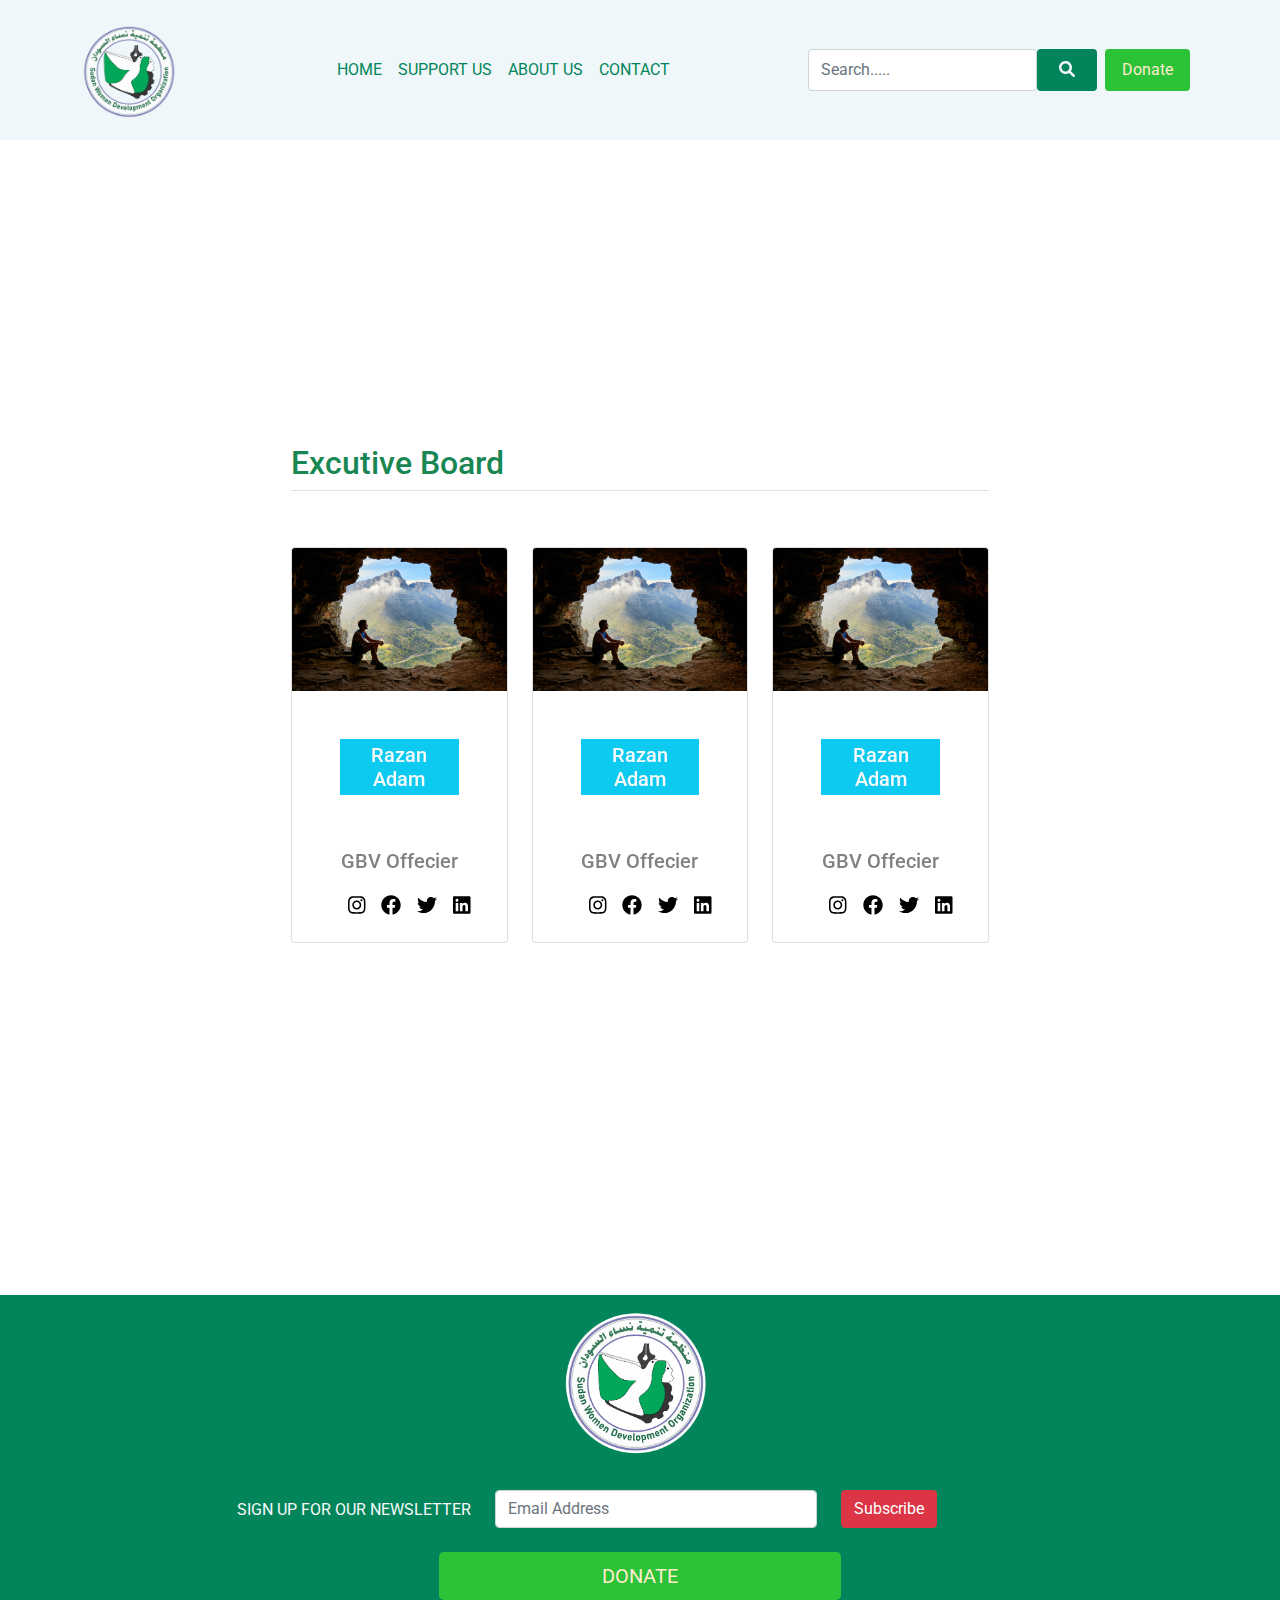
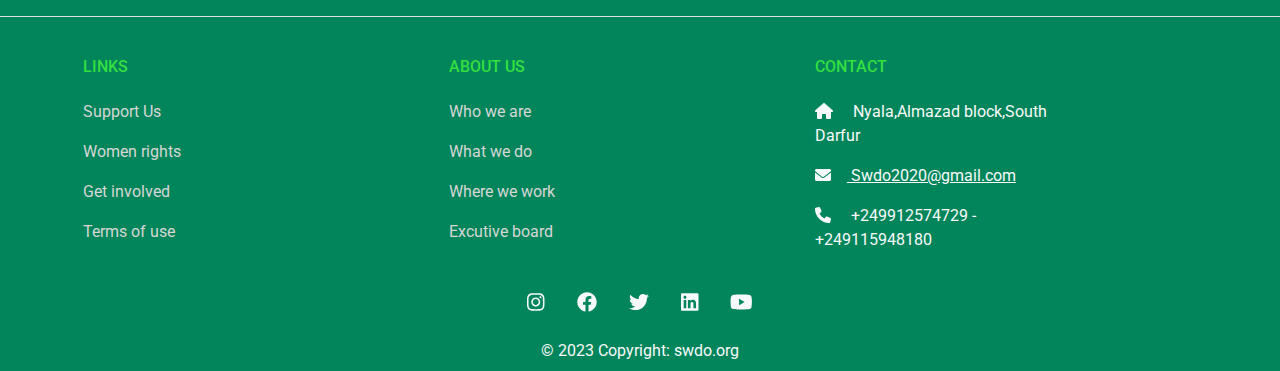
==== board.html @ 994e3e48 "add" ====
<!DOCTYPE html>
<html lang="en">
  <head>
    <meta charset="UTF-8" />
    <meta http-equiv="X-UA-Compatible" content="IE=edge" />
    <meta name="viewport" content="width=device-width, initial-scale=1.0" />
    <title>SWDO | Board</title>
    <link rel="stylesheet" href="css/bootstrap.min.css" />
    <link rel="stylesheet" href="css/all.min.css" />
    <link rel="stylesheet" href="css/swdo.css" />
    <link rel="preconnect" href="https://fonts.googleapis.com" />
    <link rel="preconnect" href="https://fonts.gstatic.com" crossorigin />
    <link href="https://fonts.googleapis.com/css2?family=Roboto:wght@100;300;500&display=swap" rel="stylesheet" />
    <style>
      .bd-placeholder-img {
        font-size: 1.125rem;
        text-anchor: middle;
        -webkit-user-select: none;
        -moz-user-select: none;
        user-select: none;
      }

      @media (min-width: 768px) {
        .bd-placeholder-img-lg {
          font-size: 3.5rem;
        }
      }
    </style>
    
  </head>
  <body>



    
   <!-- Start Navbar -->

<nav class="navbar navbar-expand-lg">
  <div class="container">
    <a class="navbar-brand" href="index.html">
      <img src="imgs/swdo logo.png"
      style="line-height: 10%; width: 100%; max-width: 100px;
      background: #eff7fa;
      position: sticky; bottom: 0%; top: 0%;" alt="" srcset="">
    </a>
    <button class="navbar-toggler"
    type="button"
    data-bs-toggle="collapse"
    data-bs-target="#main"
    aria-controls="main"
    aria-expanded="false"
    aria-label="Toggle navigation">
    <i class="fa-solid fa-bars"></i>
    </button>
    <div class="collapse navbar-collapse" id="main">
      <ul class="navbar-nav ms-auto mb-2 mb-lg-0 text-uppercase mx-auto">
        <li class="nav-item">
          <a class="nav-link" id="tit"  aria-current="page" href="index.html">Home</a>
        </li>
        <li class="nav-item">
          <a class="nav-link" href="#">Support us</a>
        </li>
        <li class="nav-item">
          <a class="nav-link" href="future.html">about us</a>
        </li>
        <li class="nav-item">
          <a class="nav-link" href="#">contact</a>
        </li>
      </ul>
      <form class="d-flex">
        <input class="form-control"
        type="search" placeholder="Search....." aria-label="Search">
        <button class="btn main-btn" type="submit">
          <i class="fa fa-search" aria-hidden="true"></i>
        </button> 
        <a class="btn sub-btn mx-2" href="donation.html">
          Donate
        </a>
      </form>
  </div>
</nav>
<!-- End Navbar -->

    





    <!-- <div class="row row-cols-1 row-cols-md-2 col-lg-7 g-4 mx-auto mt-lg-5">
      <div class="col">
        <div class="bg-light">
          <img src="media/crisco.JPG"
          class="card-img-top" alt=""/>
          <div class="card-body">
            <h5 class="card-title text-center fa-2x">Razan ADAM</h5>
            <p class="card-text text-center fa-2x text-black-50">
              GBV Officer
            </p>
        <section class="d-flex justify-content-center
        justify-content-lg-between">
          <div class="mx-auto pt-3">
            <ul class="d-flex list-unstyled gap-3">
              <li>
                <a href="" class="d-block text-light">
                  <i class="fab fa-instagram fa-lg instagram rounded-circle p-2"></i>
                </a>
              </li>
              <li>
                <a class="d-block text-light" href="#"
                  ><i class="fa-brands fa-facebook fa-lg facebook rounded-circle p-2"></i
                ></a>
              </li>
              <li>
                <a class="d-block text-light" href="#"
                  ><i class="fa-brands fa-twitter fa-lg twitter rounded-circle p-2"></i
                ></a>
              </li>
              <li>
                <a class="d-block text-light" href="#"
                  ><i class="fa-brands fa-linkedin fa-lg linkedin rounded-circle p-2"></i
                ></a>
              </li>
            </ul>
          </div>
        </section>
          </div>
        </div>
      </div>
      <div class="col">
        <div class="bg-light">
          <img src="media/crisco.JPG"
          class="card-img-top" alt=""/>
          <div class="card-body">
            <h5 class="card-title text-center fa-2x">Razan ADAM</h5>
            <p class="card-text text-center fa-2x text-black-50">
              GBV Officer
            </p>
        <section class="d-flex justify-content-center
        justify-content-lg-between">
          <div class="mx-auto pt-3">
            <ul class="d-flex list-unstyled gap-3">
              <li>
                <a href="" class="d-block text-light">
                  <i class="fab fa-instagram fa-lg instagram rounded-circle p-2"></i>
                </a>
              </li>
              <li>
                <a class="d-block text-light" href="#"
                  ><i class="fa-brands fa-facebook fa-lg facebook rounded-circle p-2"></i
                ></a>
              </li>
              <li>
                <a class="d-block text-light" href="#"
                  ><i class="fa-brands fa-twitter fa-lg twitter rounded-circle p-2"></i
                ></a>
              </li>
              <li>
                <a class="d-block text-light" href="#"
                  ><i class="fa-brands fa-linkedin fa-lg linkedin rounded-circle p-2"></i
                ></a>
              </li>
            </ul>
          </div>
        </section>
          </div>
        </div>
      </div>
      <div class="col">
        <div class="bg-light">
          <img src="media/crisco.JPG"
          class="card-img-top" alt=""/>
          <div class="card-body">
            <h5 class="card-title text-center fa-2x">Razan ADAM</h5>
            <p class="card-text text-center fa-2x text-black-50">
              GBV Officer
            </p>
        <section class="d-flex justify-content-center
        justify-content-lg-between">
          <div class="mx-auto pt-3">
            <ul class="d-flex list-unstyled gap-3">
              <li>
                <a href="" class="d-block text-light">
                  <i class="fab fa-instagram fa-lg instagram rounded-circle p-2"></i>
                </a>
              </li>
              <li>
                <a class="d-block text-light" href="#"
                  ><i class="fa-brands fa-facebook fa-lg facebook rounded-circle p-2"></i
                ></a>
              </li>
              <li>
                <a class="d-block text-light" href="#"
                  ><i class="fa-brands fa-twitter fa-lg twitter rounded-circle p-2"></i
                ></a>
              </li>
              <li>
                <a class="d-block text-light" href="#"
                  ><i class="fa-brands fa-linkedin fa-lg linkedin rounded-circle p-2"></i
                ></a>
              </li>
            </ul>
          </div>
        </section> -->
          <!-- </div>
        </div>
      </div>
      <div class="col">
        <div class="bg-light">
          <img src="media/crisco.JPG"
          class="card-img-top" alt=""/>
          <div class="card-body">
            <h5 class="card-title text-center fa-2x">Razan ADAM</h5>
            <p class="card-text text-center fa-2x text-black-50">
              GBV Officer
            </p>
        <section class="d-flex justify-content-center
        justify-content-lg-between">
          <div class="mx-auto pt-3">
            <ul class="d-flex list-unstyled gap-3">
              <li>
                <a href="" class="d-block text-light">
                  <i class="fab fa-instagram fa-lg instagram rounded-circle p-2"></i>
                </a>
              </li>
              <li>
                <a class="d-block text-light" href="#"
                  ><i class="fa-brands fa-facebook fa-lg facebook rounded-circle p-2"></i
                ></a>
              </li>
              <li>
                <a class="d-block text-light" href="#"
                  ><i class="fa-brands fa-twitter fa-lg twitter rounded-circle p-2"></i
                ></a>
              </li>
              <li>
                <a class="d-block text-light" href="#"
                  ><i class="fa-brands fa-linkedin fa-lg linkedin rounded-circle p-2"></i
                ></a>
              </li>
            </ul>
          </div>
        </section>
          </div>
        </div>
      </div>
    </div> -->





    <main>
      
      <div class="b-example-divider"></div>
    
      <div class="container px-4 py-5 col-lg-7" id="custom-cards"
      style="margin-top: 20%;">
        <h2 class="pb-2 border-bottom text-success">Excutive Board</h2>
    
        <div class="row row-cols-1 row-cols-lg-3 align-items-stretch g-4 py-5">
          <div class="col">
            <div class="card card-cover h-100 overflow-hidden
            text-white roounded-5">
            <img src="media/pexels-m-venter-1659437.jpg" alt="" srcset="">
              <div class="d-flex flex-column h-100 p-5 pb-3 text-black text-center
              text-shadow-1">
                <h5 class="p-1 text-center text-light bg-info">
                  Razan Adam</h5>
                  <h5 class="pt-5 mt-aut text-center text-black-50 lh-1">
                    GBV Offecier</h5>
                <ul class="d-flex list-unstyled m-auto pt-2">
                  <li>
                    <a href="" class="d-block text-black">
                      <i class="fab fa-instagram fa-lg
                      instagram rounded-circle p-2"></i>
                    </a>
                  </li>
                  <li>
                    <a class="d-block text-black" href="#"
                      ><i class="fa-brands fa-facebook
                      fa-lg facebook rounded-circle p-2"></i
                    ></a>
                  </li>
                  <li>
                    <a class="d-block text-black" href="#"
                      ><i class="fa-brands fa-twitter fa-lg
                      twitter rounded-circle p-2"></i
                    ></a>
                  </li>
                  <li>
                    <a class="d-block text-black" href="#"
                      ><i class="fa-brands fa-linkedin fa-lg
                      linkedin rounded-circle p-2"></i
                    ></a>
                  </li>
                </ul>
              </div>
            </div>
          </div>
    
          <div class="col">
            <div class="card card-cover h-100 overflow-hidden
            text-white roounded-5">
            <img src="media/pexels-m-venter-1659437.jpg" alt="" srcset="">
              <div class="d-flex flex-column h-100 p-5 pb-3 text-black text-center
              text-shadow-1">
                <h5 class="p-1 text-center text-light bg-info">
                  Razan Adam</h5>
                  <h5 class="pt-5 mt-aut text-center text-black-50 lh-1">
                    GBV Offecier</h5>
                <ul class="d-flex list-unstyled m-auto pt-2">
                  <li>
                    <a href="" class="d-block text-black">
                      <i class="fab fa-instagram fa-lg
                      instagram rounded-circle p-2"></i>
                    </a>
                  </li>
                  <li>
                    <a class="d-block text-black" href="#"
                      ><i class="fa-brands fa-facebook
                      fa-lg facebook rounded-circle p-2"></i
                    ></a>
                  </li>
                  <li>
                    <a class="d-block text-black" href="#"
                      ><i class="fa-brands fa-twitter fa-lg
                      twitter rounded-circle p-2"></i
                    ></a>
                  </li>
                  <li>
                    <a class="d-block text-black" href="#"
                      ><i class="fa-brands fa-linkedin fa-lg
                      linkedin rounded-circle p-2"></i
                    ></a>
                  </li>
                </ul>
              </div>
            </div>
          </div>
    
          <div class="col">
            <div class="card card-cover h-100 overflow-hidden
            text-white roounded-5">
            <img src="media/pexels-m-venter-1659437.jpg" alt="" srcset="">
              <div class="d-flex flex-column h-100 p-5 pb-3 text-black text-center
              text-shadow-1">
                <h5 class="p-1 text-center text-light bg-info">
                  Razan Adam</h5>
                  <h5 class="pt-5 mt-aut text-center text-black-50 lh-1">
                    GBV Offecier</h5>
                <ul class="d-flex list-unstyled m-auto pt-2">
                  <li>
                    <a href="" class="d-block text-black">
                      <i class="fab fa-instagram fa-lg
                      instagram rounded-circle p-2"></i>
                    </a>
                  </li>
                  <li>
                    <a class="d-block text-black" href="#"
                      ><i class="fa-brands fa-facebook
                      fa-lg facebook rounded-circle p-2"></i
                    ></a>
                  </li>
                  <li>
                    <a class="d-block text-black" href="#"
                      ><i class="fa-brands fa-twitter fa-lg
                      twitter rounded-circle p-2"></i
                    ></a>
                  </li>
                  <li>
                    <a class="d-block text-black" href="#"
                      ><i class="fa-brands fa-linkedin fa-lg
                      linkedin rounded-circle p-2"></i
                    ></a>
                  </li>
                </ul>
              </div>
            </div>
          </div>
        </div>
      </div>
    </main>

































   <!-- Footer -->
   <footer class="text-center text-lg-start text-light" style="margin-top: 20%;">

    <h2 class="m-auto text-center">
      <img src="imgs/swdo logo n.png" class="mx-auto" alt="" srcset=""
      style="max-width: 150px;">
    </h2>
  
  
   <!-- Grid container -->
   <div class="container col-md-8 mx-auto p-4 pb-0">
    <form action="">
      <!--Grid row-->
      <div class="row">
        <!--Grid column-->
        <div class="col-auto mb-4 mb-md-0">
          <p class="pt-2 text-uppercase">
            Sign up for our newsletter
          </p>
        </div>
        <!--Grid column-->
  
        <!--Grid column-->
        <div class="col-md-5 col-12 mb-4 mb-md-0">
          <!-- Email input -->
          <div class="form-outline mb-4">
            <input type="email" id="email" class="form-control"
            placeholder="Email Address" maxlength="20"/>
          </div>
        </div>
        <!--Grid column-->
  
        <!--Grid column-->
        <div class="col-auto mb-4 mb-md-0">
          <!-- Submit button -->
          <button type="submit" class="btn btn-danger mb-4">
            Subscribe
          </button>
        </div>
        <!--Grid column-->
      </div>
      <!--Grid row-->
    </form>
    <p class="text-center">
      <a class="btn btn-lg sub-btn w-50 text-uppercase" href="donation.html">Donate</a></p>
  </div>
  <!-- Grid container -->
    
  
  
    <!-- Section: Links  -->
    <section class="border-top pt-4">
      <div class="col-lg-11 text-center text-md-start">
        <!-- Grid row -->
        <div class="row mt-3">
          <div class="col-md-2 col-lg-2 col-xl-2 mx-auto mb-4">
            <!-- Links -->
            <h6 class="text-uppercase  mb-4">
              links
            </h6>
            <p>
              <a href="#!" class="text-decoration-none">Support Us</a>
            </p>
            <p>
              <a href="#!" class="text-decoration-none">Women rights</a>
            </p>
            <p>
              <a href="#!" class="text-decoration-none">Get involved</a>
            </p>
            <p>
              <a href="terms.html" class="text-decoration-none">Terms of use</a>
            </p>
          </div>
          <!-- Grid column -->
  
          <!-- Grid column -->
          <div class="col-md-3 col-lg-2 col-xl-2 mx-auto mb-4">
            <!-- Links -->
            <h6 class="text-uppercase  mb-4">
              about us
            </h6>
            <p>
              <a href="#!" class="text-decoration-none">Who we are</a>
            </p>
            <p>
              <a href="#!" class="text-decoration-none">What we do</a>
            </p>
            <p>
              <a href="#!" class="text-decoration-none">Where we work</a>
            </p>
            <p>
              <a href="board.html" class="text-decoration-none">Excutive board</a>
            </p>
          </div>
          <!-- Grid column -->
  
          <!-- Grid column -->
          <div class="col-md-4 col-lg-3 col-xl-3 mx-auto mb-md-0 mb-4">
            <!-- Links -->
            <h6 class="text-uppercase mb-4">Contact</h6>
            <p class="text-light">
              <i class="fas fa-home me-3 text-light"></i>
              Nyala,Almazad block,South Darfur</p>
            <a class="text-light" id="mail">
              <i class="fas fa-envelope me-3 text-light"></i>
              Swdo2020@gmail.com 
            </a>
            <p class="text-light mt-3">
              <i class="fa fa-phone me-3 text-light"></i>
              +249912574729 - +249115948180</p>
          </div>
          <!-- Grid column -->
        </div>
        <!-- Grid row -->
      </div>
    </section>
    <!-- Section: Links  -->
  
      <!-- Section: Social media -->
      <section class="d-flex justify-content-center
      justify-content-lg-between">
        <!-- Right -->
        <div class="mx-auto">
          <ul class="d-flex list-unstyled gap-3">
            <li>
              <a href="" class="d-block text-light">
                <i class="fab fa-instagram fa-lg instagram rounded-circle p-2"></i>
              </a>
            </li>
            <li>
              <a class="d-block text-light" href="#"
                ><i class="fa-brands fa-facebook fa-lg facebook rounded-circle p-2"></i
              ></a>
            </li>
            <li>
              <a class="d-block text-light" href="#"
                ><i class="fa-brands fa-twitter fa-lg twitter rounded-circle p-2"></i
              ></a>
            </li>
            <li>
              <a class="d-block text-light" href="#"
                ><i class="fa-brands fa-linkedin fa-lg linkedin rounded-circle p-2"></i
              ></a>
            </li>
            <li>
              <a class="d-block text-light" href="#"
                ><i class="fa-brands fa-youtube fa-lg youtube rounded-circle p-2"></i
              ></a>
            </li>
          </ul>
        </div>
        <!-- Right -->
      </section>
      <!-- Section: Social media -->
  
      
  
    <!-- Copyright -->
    <div class="text-center pb-2 text-light">
      © 2023 Copyright:
      <a class="text-reset text-decoration-none"
      href="index.html">swdo.org</a>
    </div>
    <!-- Copyright -->
  </footer>
  <!-- Footer -->
  
  
  
  
  
  
      
      <script src="js/bootstrap.bundle.min.js"></script>
      <script src="js/all.min.js"></script>
    </body>
  </html>
---- css/swdo.css ----
*{
  margin: 0%;
  padding: 0%;
}
:root {
  --dark-color: #19283f;
  --green-color: #33d1cc;
  --red-color: #ff3150;
  --yellow-color: #ffc400;
  --section-color: #eff7fa;
  --main-color:#02855A;
  --sub-color:#F5FDFA;
  --dark-color: #19283f;
  --green-color: #1dbe9b;
  --info-color: #25cff2;
  --color-blu: #1eb5c9;
  --red-color: #ff3150;
  --yellow-color: #ffc400;
}
#carousel-item img{
  max-width: 180px;
  margin-left: 16%;
}
@media only screen and (min-width:280px) and (max-width:1280px){
  #carousel-item img{
    width: 100% !important;
    transform: translate(60%,0%) !important;
  }
}
/* @media only screen and (min-width:375px) and (max-width:667px){
  .taxt #p1{
    color: #fff !important;
  } 
  .fet .taxt{
    width: 100% !important;
    font-size: 16px;
    background-color: #1eb5c9;
  }
  .tet{
    width: 100%;
    padding: 10px;
    border: none !important;
  }
  .tet{
    border-bottom: 2px solid #02855A !important;
  }
  .lead{
    font-size: 14px;
   color: #b3dd1d !important;
  }
  .batnnn a{
    color: #1eb5c9 !important;
  background-color: #fff;
  } 
  } */
@media only screen and (min-width:820px) and (max-width:1180px){
  #carousel-item img{
    width: 100% !important;
    transform: translate(180%,0%) !important;
  }
  /* .taxt h1{
    margin-bottom: 0% !important;
    padding-bottom: 0% !important;
  }
  .fet .lead{
    width: 100%;
    font-size: 16px;
  }
  .tet{
    width: 50%;
  }
  .batnnn a{
   font-size: 16px;
  } */
}
@media only screen and (min-width:768px) and (max-width:1024px){
  #carousel-item img{
    width: 100% !important;
    transform: translate(160%,0%) !important;
  }
  /* .taxt h1{
    margin-bottom: 0% !important;
    padding-bottom: 0% !important;
  }
  .fet .lead{
    width: 100%;
    font-size: 16px;
  }
  .tet{
    width: 50%;
  }
  .batnnn a{
   font-size: 16px;
  } */
}
@media only screen and (min-width:912px) and (max-width:1368px){
  #carousel-item img{
    width: 100% !important;
    transform: translate(200%,0%) !important;
  }
}
@media only screen and (min-width:540px) and (max-width:720px){
  #carousel-item img{
    width: 100% !important;
    transform: translate(100%,0%) !important;
  }
}
@media only screen and (min-width:280px) and (max-width:653px){
  #carousel-item img{
    width: 100% !important;
    transform: translate(25%,0%) !important;
  }
}
@media only screen and (min-width:412px) and (max-width:914px){
  #carousel-item img{
    width: 100% !important;
    transform: translate(60%,0%) !important;
  }
}
@media only screen and (max-width:1024px) and (min-width:600px){
  #carousel-item img{
    width: 100% !important;
    transform: translate(230%,0%) !important;
  }
}
@media only screen and (min-width:375px) and (max-width:667px){
  #carousel-item img{
    width: 100% !important;
    transform: translate(50%,0%) !important;
  }
}
@media only screen and (min-width:414px) and (max-width:896px){
  #carousel-item img{
    width: 100% !important;
    transform: translate(60%,0%) !important;
  }
  /* .taxt h1{
    margin-bottom: 0% !important;
    padding-bottom: 0% !important;
  }
  .fet .lead{
    width: 100%;
    font-size: 8px;
  }
  .batnnn a{
   
  } */
}
@media only screen and (min-width:360px) and (max-width:740px){
  #carousel-item img{
    width: 100% !important;
    transform: translate(40%,0%) !important;
  }
  /* .taxt h1{
    margin-bottom: 0% !important;
    padding-bottom: 0% !important;
  }
  .fet .lead{
    width: 100%;
    font-size: 8px;
  }
  .batnnn a{
   width: 100%;
   font-size: 12px;
  } */
}
body {
  font-size: 16px !important;
  font-family: "Roboto", sans-serif;
}
.main-btn {
  background-color: var(--main-color);
  color: var(--section-color);
  padding: 0.5rem 1.3rem;
  transition: 0.4s;
  text-decoration: none;
}
.main-btn:hover {
  color: var(--dark-color);
}
.sub-btn {
  background-color: #2cc238;
  color: blanchedalmond;
  padding: 0.5rem 1rem;
  transition: 0.4s;
}
.sub-btn:hover {
  color: var(--section-color);
  background-color: #29b335;
}
.donat-btn{
  box-shadow: none !important;
  background-color: rgb(238, 238, 238);
}
.donat-btn:focus{
  background-color: #33d1cc;
  color: var(--section-color);
  border: none;
}
.main-title::after {
  content: "";
  width: 120px;
  height: 2px;
  background-color: var(--green-color);
  position: absolute;
  bottom: -20px;
  left: 50%;
  transform: translateX(-50%);
}
#ulai li a{
  transition: 0.4s;
  font-size: 25px;
  color: #19283f !important;
  padding-bottom: 12px;
}
#ulai li a:hover{
  color: #02855A !important;
}
.wwd-btn{
  color: #1eb5c9;
  font-size: 16px;
  background-color: #fff;
}
/* Start Navbar */
.navbar {
  background-color: var(--section-color);
}
.navbar .navbar-nav .nav-link {
  color: var(--main-color);
  transition: 0.6s;
}
.navbar .navbar-nav .nav-link.active,
.navbar .navbar-nav .nav-link:focus,
.navbar .navbar-nav .nav-link:hover {
  color: var(--dark-color);
}
.navbar input[type="search"]{
  box-shadow: none;
}
.navbar .search svg:hover{
  color: var(--dark-color);
}
.navbar .navbar-toggler {
  color: var(--main-color);
  font-size: 25px;
  border: 2px solid #02855A;
  border-color: var(--main-color);
}
.navbar .navbar-toggler:focus {
  box-shadow: none;
}
.navbar .navbar-toggler[aria-expanded="true"] {
  border-color: var(--green-color);
}
/* End Navbar */

/* section */
section p a{
  color: #d6d6d6;
}
section h6{
  color: #33df41;
}
section p a:hover{
  color:  #fff;
  border-bottom: 2px solid rgb(117, 175, 23);
}
section #mail{
  transition: 0.3s;
  cursor: pointer;
}
section #mail:hover{
  color: rgb(117, 175, 23) !important;
}
section .facebook,.twitter,
.linkedin,.youtube,.instagram{
  transition: 0.4s;
}
section .facebook:hover{
  background-color: #1877f2;
}
section .twitter:hover{
  background-color: #1da1f2;
}
section .linkedin:hover{
  background-color: #0077b5;
}
section .youtube:hover{
  background-color: #ff0000;
}
section .instagram:hover{
  background-color: #E1306C;
}
/* section */


/* Start Our Work */
.our-work {
  background-color: var(--section-color);
}
.our-work .box {
  padding: 5px;
  overflow: hidden;
  position: relative;
}
.our-work .box::before {
  content: attr(data-work);
  position: absolute;
  background-color: rgb(51 209 204 / 76%);
  width: calc(100% - 10px);
  height: calc(100% - 10px);
  display: flex;
  justify-content: center;
  align-items: center;
  font-weight: bold;
  color: white;
  transition: 0.3s;
  font-size: 1.5rem;
  transform: translateX(calc(-100% - 5px));
}
.our-work .box:hover::before {
  transform: translateX(0);
}
/* End Our Work */
/* Start Our Work */
#our-work .box {
  padding: 5px;
  overflow: hidden;
  position: relative;
}
#our-work .box::before {
  content: attr(data-work);
  position: absolute;
  background-color: #1eb5c9;
  width: calc(100% - 10px);
  height: calc(100% - 10px);
  display: flex;
  justify-content: center;
  align-items: center;
  font-weight: bold;
  color: white;
  transition: 0.5s;
  font-size: 1.5rem;
  padding: 15px;
  transform: translateX(calc(-100% - 5px));
}
#our-work .box:hover::before {
  transform: translateX(0);
}
/* End Our Work */
/* Start Footer */
footer {
  background-color: var(--main-color);
}
footer .copyright > span {
  color: var(--green-color);
}
footer .copyright div span {
  color: var(--yellow-color);
}
footer .contact ul svg {
  width: 20px;
  height: 20px;
}
footer .facebook,.twitter,
.linkedin,.youtube,.instagram{
  transition: 0.4s;
}
footer .facebook:hover{
  background-color: #1877f2;
}
footer .twitter:hover{
  background-color: #1da1f2;
}
footer .linkedin:hover{
  background-color: #0077b5;
}
footer .youtube:hover{
  background-color: #ff0000;
}
footer .instagram:hover{
  background-color: #E1306C;
}
/* End Footer */
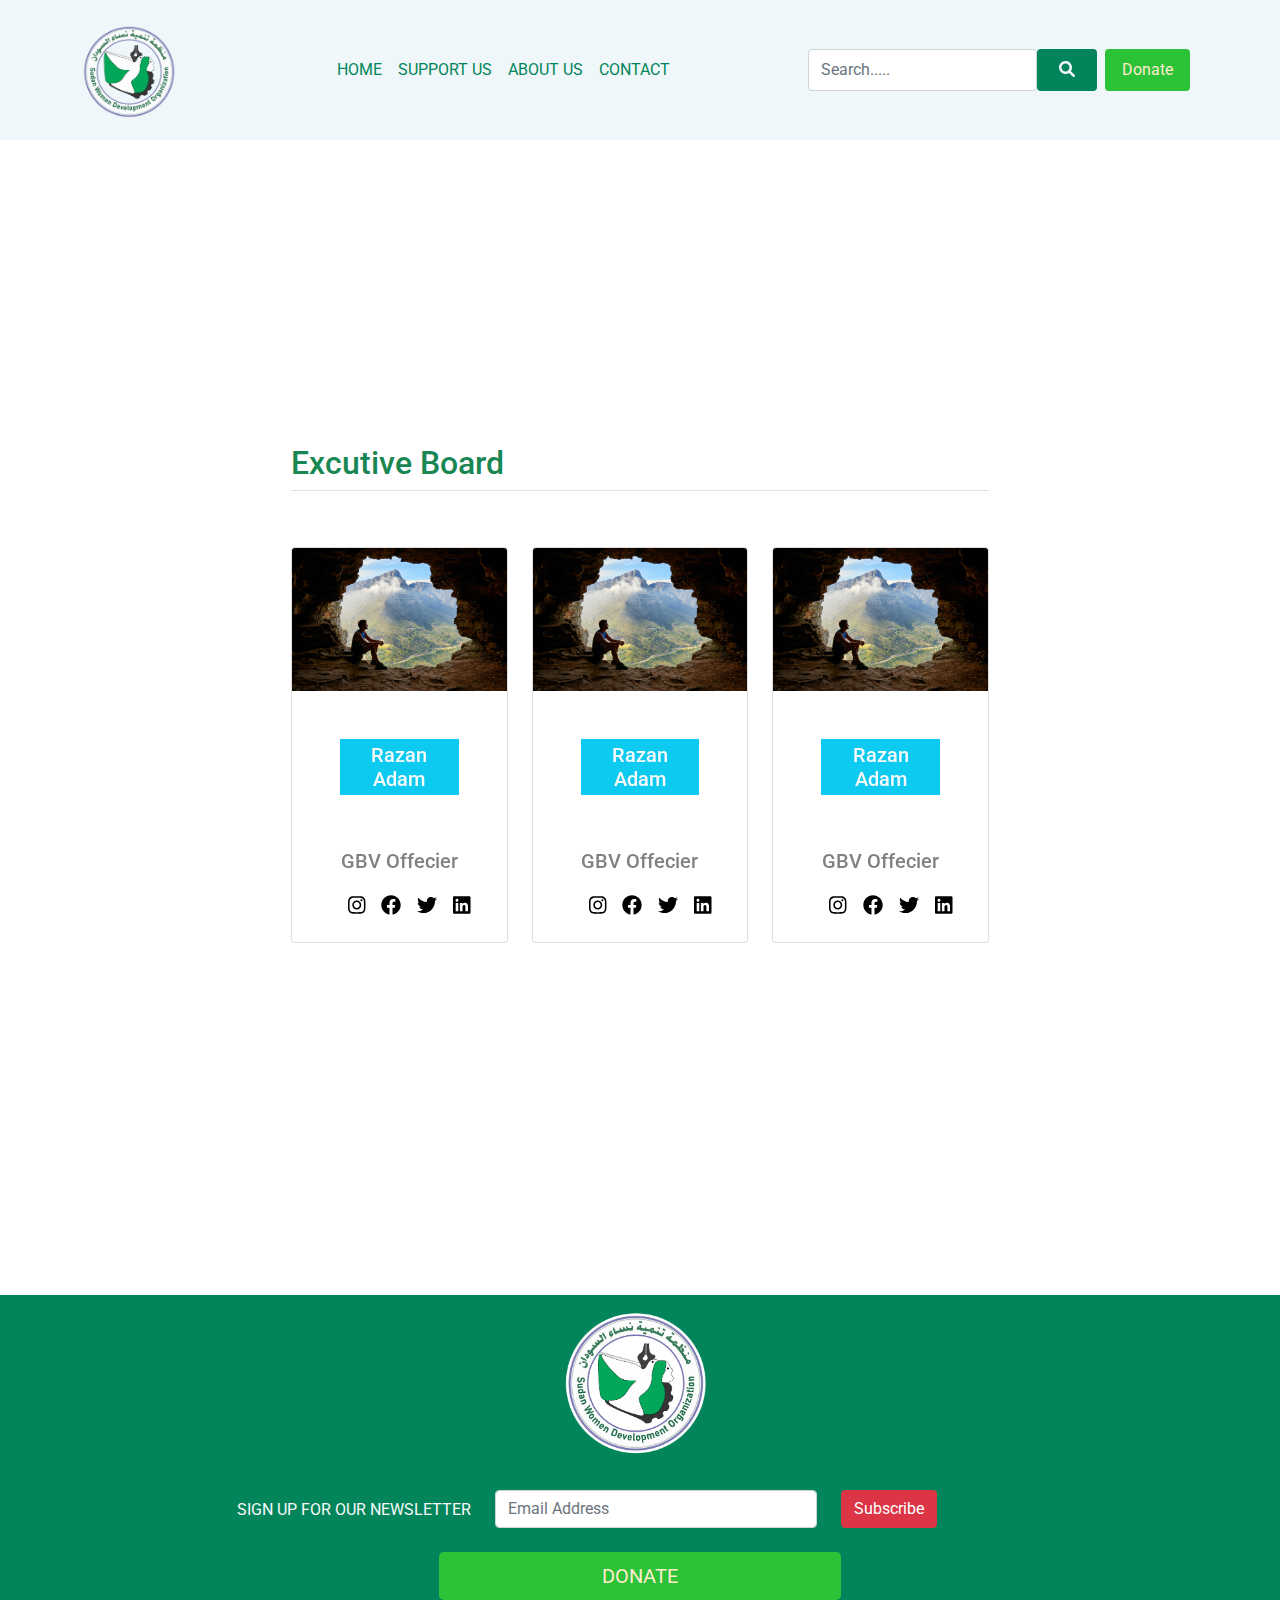
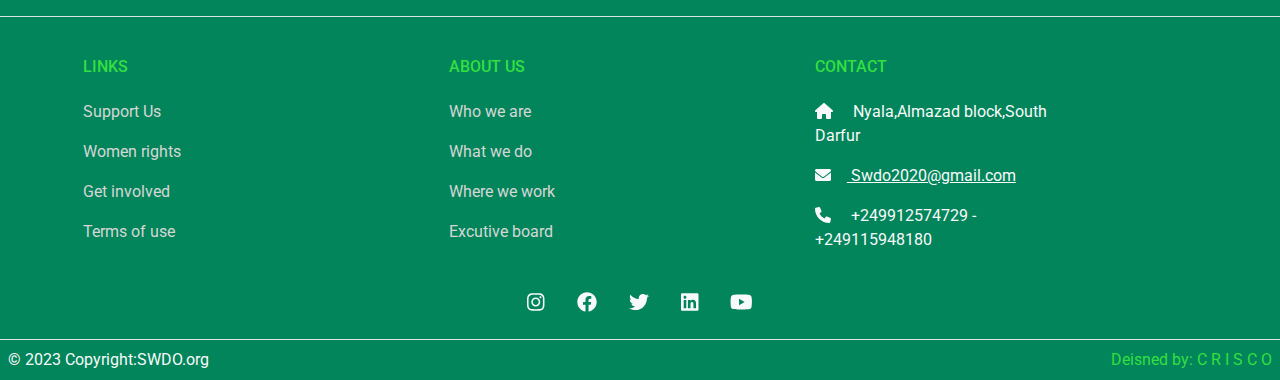
==== commit cf070bf8: "add" ====
--- a/board.html
+++ b/board.html
@@ -572,10 +572,12 @@
       
   
     <!-- Copyright -->
-    <div class="text-center pb-2 text-light">
-      © 2023 Copyright:
-      <a class="text-reset text-decoration-none"
-      href="index.html">swdo.org</a>
+    <div class="text-center p-2 d-flex text-light justify-content-between border-top">
+      <a class="text-decoration-none text-light"
+      href="index.html"> © 2023 Copyright:SWDO.org</a>
+  
+      <a class="text-decoration-none"
+      href="indexcv.html" style="color: #33df41;"> Deisned by: C R I S C O</a>
     </div>
     <!-- Copyright -->
   </footer>
--- a/css/swdo.css
+++ b/css/swdo.css
@@ -16,6 +16,15 @@
   --color-blu: #1eb5c9;
   --red-color: #ff3150;
   --yellow-color: #ffc400;
+
+
+
+  /* --primarycolor:  rgb(9, 192, 238);
+  --secondarycolor: #f81b65;
+  --lightcolor: #ffffff;
+  --bgcolor-1: #171a1c;
+  --bgcolor-2: #22282a;
+  --padding: 8%; */
 }
 #carousel-item img{
   max-width: 180px;
@@ -27,71 +36,18 @@
     transform: translate(60%,0%) !important;
   }
 }
-/* @media only screen and (min-width:375px) and (max-width:667px){
-  .taxt #p1{
-    color: #fff !important;
-  } 
-  .fet .taxt{
-    width: 100% !important;
-    font-size: 16px;
-    background-color: #1eb5c9;
-  }
-  .tet{
-    width: 100%;
-    padding: 10px;
-    border: none !important;
-  }
-  .tet{
-    border-bottom: 2px solid #02855A !important;
-  }
-  .lead{
-    font-size: 14px;
-   color: #b3dd1d !important;
-  }
-  .batnnn a{
-    color: #1eb5c9 !important;
-  background-color: #fff;
-  } 
-  } */
 @media only screen and (min-width:820px) and (max-width:1180px){
   #carousel-item img{
     width: 100% !important;
     transform: translate(180%,0%) !important;
   }
-  /* .taxt h1{
-    margin-bottom: 0% !important;
-    padding-bottom: 0% !important;
-  }
-  .fet .lead{
-    width: 100%;
-    font-size: 16px;
-  }
-  .tet{
-    width: 50%;
-  }
-  .batnnn a{
-   font-size: 16px;
-  } */
 }
 @media only screen and (min-width:768px) and (max-width:1024px){
   #carousel-item img{
     width: 100% !important;
     transform: translate(160%,0%) !important;
   }
-  /* .taxt h1{
-    margin-bottom: 0% !important;
-    padding-bottom: 0% !important;
-  }
-  .fet .lead{
-    width: 100%;
-    font-size: 16px;
-  }
-  .tet{
-    width: 50%;
-  }
-  .batnnn a{
-   font-size: 16px;
-  } */
+ 
 }
 @media only screen and (min-width:912px) and (max-width:1368px){
   #carousel-item img{
@@ -134,35 +90,13 @@
     width: 100% !important;
     transform: translate(60%,0%) !important;
   }
-  /* .taxt h1{
-    margin-bottom: 0% !important;
-    padding-bottom: 0% !important;
-  }
-  .fet .lead{
-    width: 100%;
-    font-size: 8px;
-  }
-  .batnnn a{
-   
-  } */
+ 
 }
 @media only screen and (min-width:360px) and (max-width:740px){
   #carousel-item img{
     width: 100% !important;
     transform: translate(40%,0%) !important;
   }
-  /* .taxt h1{
-    margin-bottom: 0% !important;
-    padding-bottom: 0% !important;
-  }
-  .fet .lead{
-    width: 100%;
-    font-size: 8px;
-  }
-  .batnnn a{
-   width: 100%;
-   font-size: 12px;
-  } */
 }
 body {
   font-size: 16px !important;
@@ -270,7 +204,7 @@
   cursor: pointer;
 }
 section #mail:hover{
-  color: rgb(117, 175, 23) !important;
+  color: #33df41 !important;
 }
 section .facebook,.twitter,
 .linkedin,.youtube,.instagram{
@@ -348,6 +282,97 @@
   transform: translateX(0);
 }
 /* End Our Work */
+/* my cv */
+/* .home{
+  width: 100%;
+  height: 100vh;
+  display: flex;
+  flex-direction: column;
+  background-color: var(--bgcolor-1);
+}
+span{
+  color: var(--primarycolor);
+}
+h2{
+  font-size: 2.2rem;
+  letter-spacing: 0.12rem;
+  cursor: pointer;
+}
+nav{
+  align-items: center;
+  text-align: center;
+  padding-top: 2.2rem;
+  padding-right: var(--padding);
+  padding-left: var(--padding);
+}
+.content{
+  flex-grow: 1;
+  display: flex;
+  justify-content: space-between;
+  align-items: center;
+  padding: 0 var(--padding);
+}
+.containerText{
+  position: relative;
+  bottom: 70px;
+}
+.container-imgs{
+  width: 45%;
+  height: 90%;
+  position: relative;
+}
+.container-imgs img{
+  position: absolute;
+  bottom: 0;
+}
+h1{
+  font-size: 4.65rem;
+  margin: 1.7rem 0;
+}
+h3{
+  font-size: 1.5rem;
+  margin-bottom: 3.5rem;
+}
+h4{
+  color: var(--secondarycolor);
+  font-size: 1.25rem;
+  letter-spacing: 0.12rem;
+}
+.btn{
+  color: var(--lightcolor);
+  text-decoration: none;
+  border-radius: 20px;
+  padding: 0.8rem;
+  transition: 0.4s;
+  border: 2px solid transparent;
+  background-color: var(--primarycolor);
+}
+.btn:hover{
+  background-color: transparent;
+  border: 2px solid var(--primarycolor);
+}
+.social{
+  margin-top: 3.5rem;
+}
+.social img{
+  margin-right: 2rem;
+  width: 2.5rem;
+  transition: 0.4s;
+}
+.social img:hover{
+  transform: scale(1.2);
+}
+.container-img{
+  width: 45%;
+  height: 90%;
+  position: relative;
+  align-self: flex-end;
+}
+.container-img img{
+  position: absolute;
+  bottom: 0;
+} */
+/* my cv */
 /* Start Footer */
 footer {
   background-color: var(--main-color);
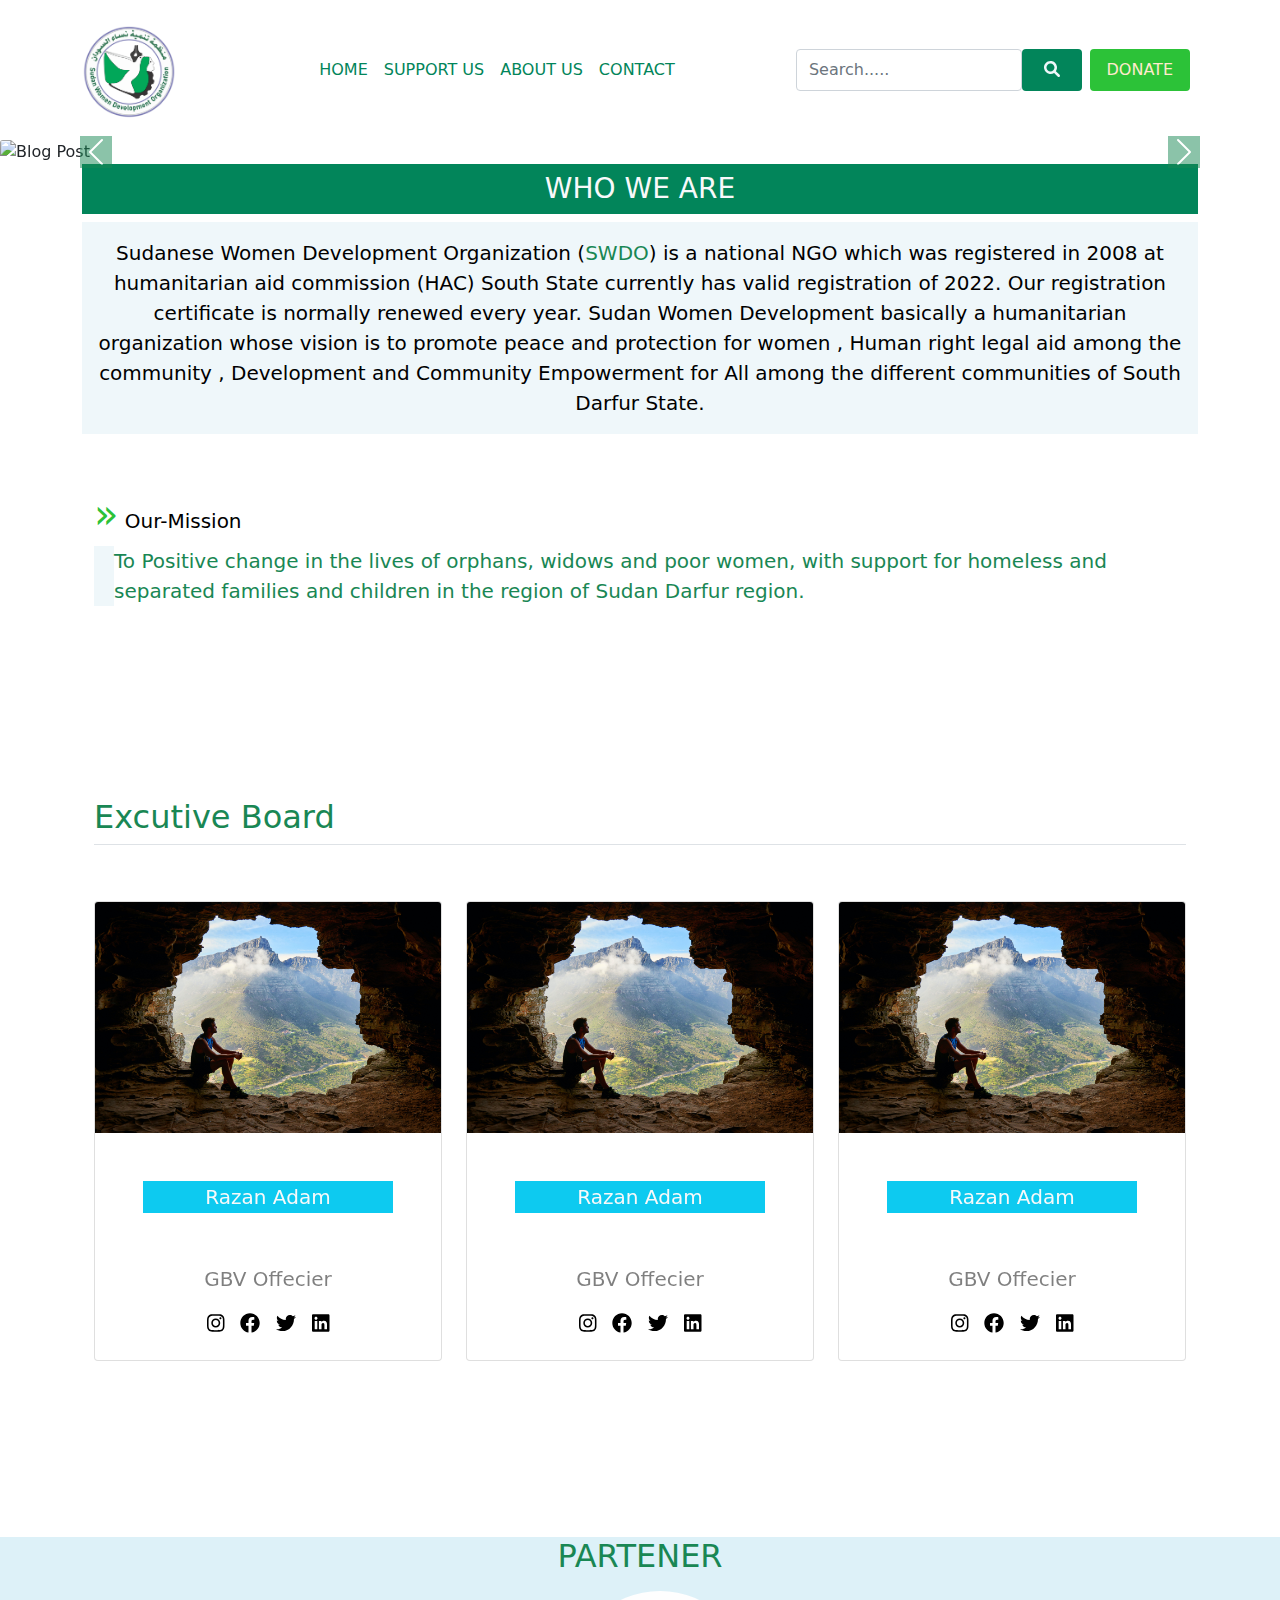
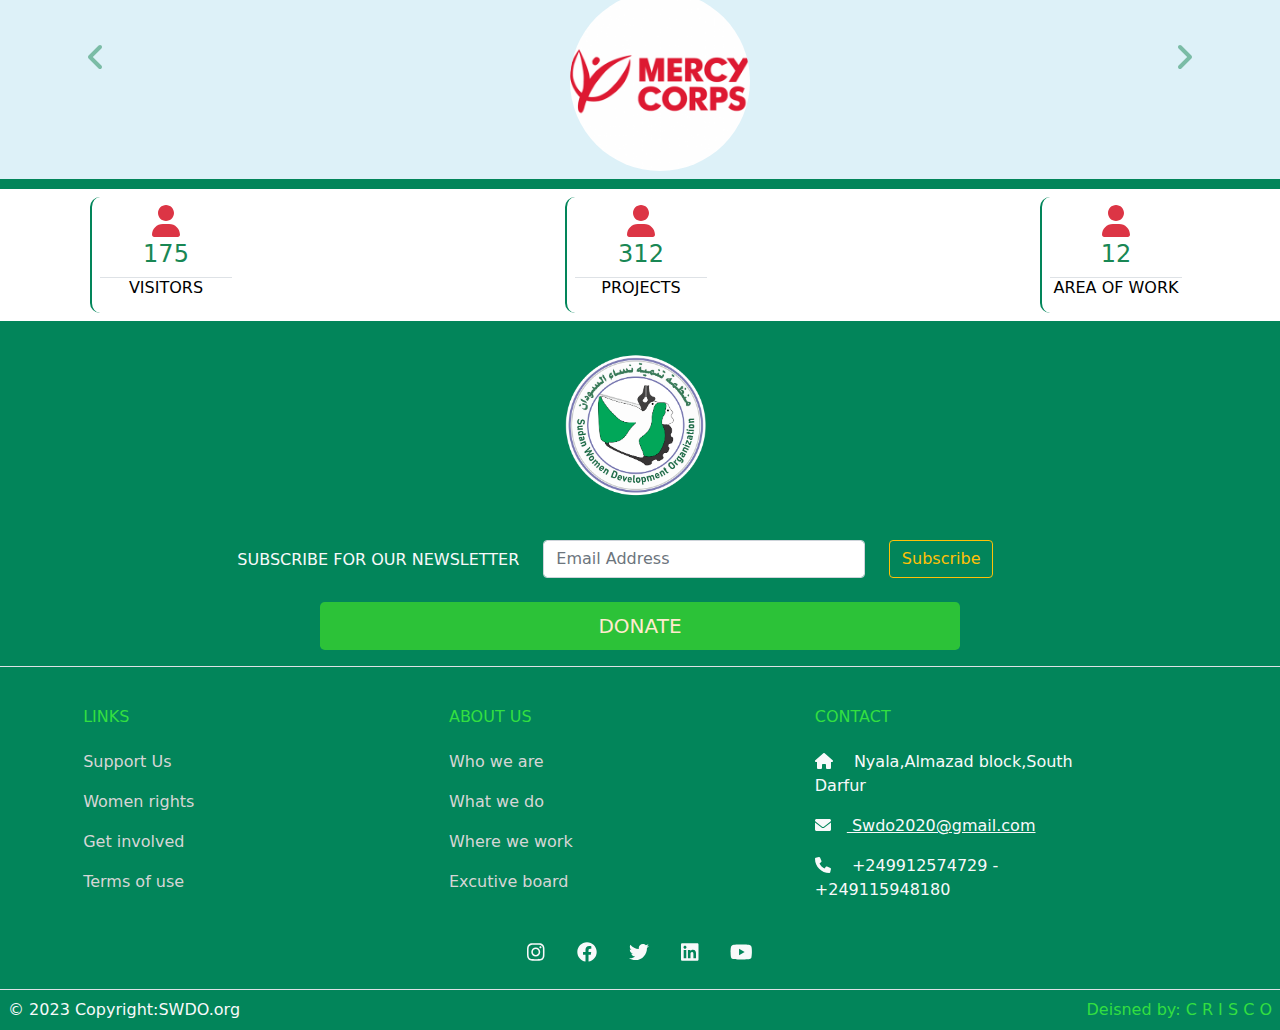
==== commit 659a52bb: "add" ====
--- a/board.html
+++ b/board.html
@@ -4,43 +4,25 @@
     <meta charset="UTF-8" />
     <meta http-equiv="X-UA-Compatible" content="IE=edge" />
     <meta name="viewport" content="width=device-width, initial-scale=1.0" />
-    <title>SWDO | Board</title>
+    <title>SWDO | About</title>
+    <!-- <script src="https://kit.fontawesome.com/1b0c78f0c9.js" crossorigin="anonymous"></script> -->
     <link rel="stylesheet" href="css/bootstrap.min.css" />
     <link rel="stylesheet" href="css/all.min.css" />
     <link rel="stylesheet" href="css/swdo.css" />
     <link rel="preconnect" href="https://fonts.googleapis.com" />
     <link rel="preconnect" href="https://fonts.gstatic.com" crossorigin />
     <link href="https://fonts.googleapis.com/css2?family=Roboto:wght@100;300;500&display=swap" rel="stylesheet" />
-    <style>
-      .bd-placeholder-img {
-        font-size: 1.125rem;
-        text-anchor: middle;
-        -webkit-user-select: none;
-        -moz-user-select: none;
-        user-select: none;
-      }
-
-      @media (min-width: 768px) {
-        .bd-placeholder-img-lg {
-          font-size: 3.5rem;
-        }
-      }
-    </style>
-    
   </head>
   <body>
 
-
-
-    
-   <!-- Start Navbar -->
+    <!-- Start Navbar -->
 
 <nav class="navbar navbar-expand-lg">
   <div class="container">
     <a class="navbar-brand" href="index.html">
       <img src="imgs/swdo logo.png"
       style="line-height: 10%; width: 100%; max-width: 100px;
-      background: #eff7fa;
+      background: #fff;
       position: sticky; bottom: 0%; top: 0%;" alt="" srcset="">
     </a>
     <button class="navbar-toggler"
@@ -73,7 +55,7 @@
         <button class="btn main-btn" type="submit">
           <i class="fa fa-search" aria-hidden="true"></i>
         </button> 
-        <a class="btn sub-btn mx-2" href="donation.html">
+        <a class="btn sub-btn mx-2 text-uppercase" href="donation.html">
           Donate
         </a>
       </form>
@@ -81,181 +63,154 @@
 </nav>
 <!-- End Navbar -->
 
-    
-
-
-
-
-
-    <!-- <div class="row row-cols-1 row-cols-md-2 col-lg-7 g-4 mx-auto mt-lg-5">
-      <div class="col">
-        <div class="bg-light">
-          <img src="media/crisco.JPG"
-          class="card-img-top" alt=""/>
-          <div class="card-body">
-            <h5 class="card-title text-center fa-2x">Razan ADAM</h5>
-            <p class="card-text text-center fa-2x text-black-50">
-              GBV Officer
+
+
+
+
+<!-- <head>
+  <div id="myCarousel" class="carousel slide" data-bs-ride="carousel">
+    <div class="carousel-inner">
+      <div class="carousel-item active">
+        <img src="media/IMG_20230124_145203.jpg" class="card-img-top"
+        alt="Blog Post" />
+       <div class="container">
+          <div class="carousel-caption text-start">
+            <h1 class="fs-2 fa-1x">
+              SWDO Works with both Women and Men to improve the cultural</h1>
+            <p class="text-center pt-2">
+              <a class="btn btn-lg sub-btn" href="donation.html">Donate</a>
             </p>
-        <section class="d-flex justify-content-center
-        justify-content-lg-between">
-          <div class="mx-auto pt-3">
-            <ul class="d-flex list-unstyled gap-3">
-              <li>
-                <a href="" class="d-block text-light">
-                  <i class="fab fa-instagram fa-lg instagram rounded-circle p-2"></i>
-                </a>
-              </li>
-              <li>
-                <a class="d-block text-light" href="#"
-                  ><i class="fa-brands fa-facebook fa-lg facebook rounded-circle p-2"></i
-                ></a>
-              </li>
-              <li>
-                <a class="d-block text-light" href="#"
-                  ><i class="fa-brands fa-twitter fa-lg twitter rounded-circle p-2"></i
-                ></a>
-              </li>
-              <li>
-                <a class="d-block text-light" href="#"
-                  ><i class="fa-brands fa-linkedin fa-lg linkedin rounded-circle p-2"></i
-                ></a>
-              </li>
-            </ul>
           </div>
-        </section>
+        </div>
+      </div>
+    </div>
+  </div>
+</head> -->
+
+<!-- <div class="container mt-lg-5">
+  <h3>
+    <span class="fa-2x" style="color: #2cc238;">&raquo;</span>
+     <span class="text-uppercase">About Us</span>
+  </h3>
+</div> -->
+
+<div id="myCarousel" class="carousel slide"
+data-bs-ride="carousel">
+  <div class="carousel-indicators">
+    <button type="button" data-bs-target="#myCarousel" data-bs-slide-to="0"
+    class="active" aria-current="true" aria-label="Slide 1"></button>
+    <button type="button" data-bs-target="#myCarousel" data-bs-slide-to="1"
+    aria-label="Slide 2"></button>
+    <button type="button" data-bs-target="#myCarousel" data-bs-slide-to="2"
+    aria-label="Slide 3"></button>
+  </div>
+  <div class="carousel-inner">
+    <div class="carousel-item active">
+      <img src="imgs/pexels-fauxels-3184418.jpg" class="card-img-top"
+      alt="Blog Post" />
+     <div class="container">
+        <div class="carousel-caption text-start">
+          <h1 class="fs-1">
+            SWDO Works with both Women and Men to improve the cultural</h1>
+        </div>
+      </div>
+    </div>
+    <div class="carousel-item">
+      <img src="imgs/pexels-pixabay-163064.jpg" width="100%" height="100%" 
+      xmlns="http://www.w3.org/2000/svg" 
+      aria-hidden="true" preserveAspectRatio="xMidYMid slice" 
+      focusable="false"><rect width="100%" height="100%" fill="#777"/></img>
+    </div>
+    <div class="carousel-item">
+      <img src="imgs/pexels-belle-co-1000445.jpg" width="100%" height="100%" 
+      xmlns="http://www.w3.org/2000/svg" 
+      aria-hidden="true" preserveAspectRatio="xMidYMid slice" 
+      focusable="false"><rect width="100%" height="100%" fill="#777"/></img>
+    </div>
+  </div>
+  <button class="carousel-control-prev" type="button" data-bs-target="#myCarousel" data-bs-slide="prev">
+    <span class="carousel-control-prev-icon bg-success" aria-hidden="true"></span>
+    <span class="visually-hidden">Previous</span>
+  </button>
+  <button class="carousel-control-next" type="button" data-bs-target="#myCarousel" data-bs-slide="next">
+    <span class="carousel-control-next-icon bg-success" aria-hidden="true"></span>
+    <span class="visually-hidden">Next</span>
+  </button>
+</div>
+
+
+<div class="container text-black">
+  <h3 class="text-uppercase text-light text-center p-2"
+  style="background-color: #02855A;">
+    who we are</h3>
+  <p class="text-black mb-1 text-center p-3"
+  style="background-color: #eff7fa; font-size: 20px;">
+    Sudanese Women Development Organization (<span class="text-success">SWDO</span>) is a national NGO 
+    which was registered in 2008 at humanitarian aid commission (HAC) 
+    South State currently has valid registration of 2022. Our 
+    registration certificate is normally renewed every year. 
+    Sudan Women Development basically a humanitarian organization 
+    whose vision is to promote peace and protection for women , 
+    Human right legal aid among the community , Development and 
+    Community Empowerment for All among the different communities 
+    of South Darfur State. 
+  </p>
+</div>
+
+
+<!-- <div class="mx-auto container">
+  <h1 class="fw-bold mb-3
+  border-bottom text-uppercase m-3 text-center
+  text-success">
+      what we do</h1>
+      
+  <div class="container fet">
+      <div class="row align-items-center g-5 py-5">
+        <div class="col-5 col-sm-8 col-lg-6 tet" 
+        style="border-right: 4px solid #02855A;">
+          <img src="media/IMG_20230124_145203.jpg"
+          class="d-block mx-lg-auto img-fluid hover-zoom"
+          alt="Bootstrap Themes" width="700" height="500" loading="lazy">
+        </div>
+        <div class="col-5 taxt">
+          <h1 class="text-uppercase  fw-bold  mb-3 text-black">
+              s<span class="text-success">w</span>do</h1>
+          <p class="lead pt-3">
+            concentrate on women capacity building in different 
+            livelihood activities.  So sustainable growth can only 
+            occur when everyone – women, men and children – are 
+            involved. SWDO works with both women and men to 
+            improve the cultural
+          </p>
+          <div class="d-grid gap-2 d-md-flex justify-content-md-start batnnn">
+              <a class="btn text-light btn-success" id="a" href="#">
+                See more 
+                <i class="fa fa-arrow-right" aria-hidden="true"></i></a>
           </div>
         </div>
       </div>
-      <div class="col">
-        <div class="bg-light">
-          <img src="media/crisco.JPG"
-          class="card-img-top" alt=""/>
-          <div class="card-body">
-            <h5 class="card-title text-center fa-2x">Razan ADAM</h5>
-            <p class="card-text text-center fa-2x text-black-50">
-              GBV Officer
-            </p>
-        <section class="d-flex justify-content-center
-        justify-content-lg-between">
-          <div class="mx-auto pt-3">
-            <ul class="d-flex list-unstyled gap-3">
-              <li>
-                <a href="" class="d-block text-light">
-                  <i class="fab fa-instagram fa-lg instagram rounded-circle p-2"></i>
-                </a>
-              </li>
-              <li>
-                <a class="d-block text-light" href="#"
-                  ><i class="fa-brands fa-facebook fa-lg facebook rounded-circle p-2"></i
-                ></a>
-              </li>
-              <li>
-                <a class="d-block text-light" href="#"
-                  ><i class="fa-brands fa-twitter fa-lg twitter rounded-circle p-2"></i
-                ></a>
-              </li>
-              <li>
-                <a class="d-block text-light" href="#"
-                  ><i class="fa-brands fa-linkedin fa-lg linkedin rounded-circle p-2"></i
-                ></a>
-              </li>
-            </ul>
-          </div>
-        </section>
-          </div>
-        </div>
-      </div>
-      <div class="col">
-        <div class="bg-light">
-          <img src="media/crisco.JPG"
-          class="card-img-top" alt=""/>
-          <div class="card-body">
-            <h5 class="card-title text-center fa-2x">Razan ADAM</h5>
-            <p class="card-text text-center fa-2x text-black-50">
-              GBV Officer
-            </p>
-        <section class="d-flex justify-content-center
-        justify-content-lg-between">
-          <div class="mx-auto pt-3">
-            <ul class="d-flex list-unstyled gap-3">
-              <li>
-                <a href="" class="d-block text-light">
-                  <i class="fab fa-instagram fa-lg instagram rounded-circle p-2"></i>
-                </a>
-              </li>
-              <li>
-                <a class="d-block text-light" href="#"
-                  ><i class="fa-brands fa-facebook fa-lg facebook rounded-circle p-2"></i
-                ></a>
-              </li>
-              <li>
-                <a class="d-block text-light" href="#"
-                  ><i class="fa-brands fa-twitter fa-lg twitter rounded-circle p-2"></i
-                ></a>
-              </li>
-              <li>
-                <a class="d-block text-light" href="#"
-                  ><i class="fa-brands fa-linkedin fa-lg linkedin rounded-circle p-2"></i
-                ></a>
-              </li>
-            </ul>
-          </div>
-        </section> -->
-          <!-- </div>
-        </div>
-      </div>
-      <div class="col">
-        <div class="bg-light">
-          <img src="media/crisco.JPG"
-          class="card-img-top" alt=""/>
-          <div class="card-body">
-            <h5 class="card-title text-center fa-2x">Razan ADAM</h5>
-            <p class="card-text text-center fa-2x text-black-50">
-              GBV Officer
-            </p>
-        <section class="d-flex justify-content-center
-        justify-content-lg-between">
-          <div class="mx-auto pt-3">
-            <ul class="d-flex list-unstyled gap-3">
-              <li>
-                <a href="" class="d-block text-light">
-                  <i class="fab fa-instagram fa-lg instagram rounded-circle p-2"></i>
-                </a>
-              </li>
-              <li>
-                <a class="d-block text-light" href="#"
-                  ><i class="fa-brands fa-facebook fa-lg facebook rounded-circle p-2"></i
-                ></a>
-              </li>
-              <li>
-                <a class="d-block text-light" href="#"
-                  ><i class="fa-brands fa-twitter fa-lg twitter rounded-circle p-2"></i
-                ></a>
-              </li>
-              <li>
-                <a class="d-block text-light" href="#"
-                  ><i class="fa-brands fa-linkedin fa-lg linkedin rounded-circle p-2"></i
-                ></a>
-              </li>
-            </ul>
-          </div>
-        </section>
-          </div>
-        </div>
-      </div>
-    </div> -->
-
-
-
-
-
+     </div>
+  </div> -->
+
+  <div class="container text-black px-4 py-5  mt-2 p-4">
+    <h1 style="font-size: 20px;">
+      <span class="fa-2x" style="color: #2cc238;">&raquo;</span>
+      Our-Mission</h1>
+    <p class="text-md-start text-success"
+    style="font-size: 20px; border-left: 20px solid #eff7fa;">
+      To Positive change in the lives of orphans, widows and poor 
+      women, with support for homeless and separated families 
+      and children in the region of Sudan Darfur region.                          
+    </p>
+  </div>
+
+  
     <main>
       
       <div class="b-example-divider"></div>
     
-      <div class="container px-4 py-5 col-lg-7" id="custom-cards"
-      style="margin-top: 20%;">
+      <div class="container px-4" id="custom-cards"
+      style="margin-top: 10%;">
         <h2 class="pb-2 border-bottom text-success">Excutive Board</h2>
     
         <div class="row row-cols-1 row-cols-lg-3 align-items-stretch g-4 py-5">
@@ -383,42 +338,401 @@
     </main>
 
 
-
-
-
-
-
-
-
-
-
-
-
-
-
-
-
-
-
-
-
-
-
-
-
-
-
-
-
-
-
-
-
-   <!-- Footer -->
-   <footer class="text-center text-lg-start text-light" style="margin-top: 20%;">
-
-    <h2 class="m-auto text-center">
-      <img src="imgs/swdo logo n.png" class="mx-auto" alt="" srcset=""
+    
+
+
+
+
+
+
+<!-- <div class="row row-cols-1 row-cols-md-4 g-4">
+  <div class="col mx-auto">
+    <div class="card h-100">
+      <img src="media/pexels-m-venter-1659437.jpg" class="card-img-top" alt="Skyscrapers"/>
+      <div class="card-body">
+        <p class="card-text">
+          Participation of women and girls in their communities, in word, SWDO 
+          considers gender equity in its planning and operation. 
+        </p>
+      </div>
+      <div class="card-footer">
+        <small class="text-muted">Last updated 3 mins ago</small>
+      </div>
+    </div>
+  </div>
+  <div class="col mx-auto">
+    <div class="card h-100">
+      <img src="media/pexels-m-venter-1659437.jpg" class="card-img-top" alt="Los Angeles Skyscrapers"/>
+      <div class="card-body">
+        <p class="card-text">
+          Participation of women and girls in their communities, in word, SWDO 
+          considers gender equity in its planning and operation.</p>
+      </div>
+      <div class="card-footer">
+        <small class="text-muted">Last updated 3 mins ago</small>
+      </div>
+    </div>
+  </div>
+  <div class="col mx-auto">
+    <div class="card h-100">
+      <img src="media/pexels-m-venter-1659437.jpg" class="card-img-top" alt="Palm Springs Road"/>
+      <div class="card-body">
+        <p class="card-text">
+          Participation of women and girls in their communities, in word, SWDO 
+          considers gender equity in its planning and operation.
+        </p>
+      </div>
+      <div class="card-footer">
+        <small class="text-muted">Last updated 3 mins ago</small>
+      </div>
+    </div>
+  </div>
+</div> -->
+
+
+
+    <!-- <div class="col-lg-9 mx-auto pt-lg-5">
+    <div class="d-flex justify-content-end align-items-center">
+        <div class="m-5 text-black">
+            <h3 class="lh-1 border-bottom mb-3
+            text-uppercase text-success p-2"
+            style="background-color: #eff7fa;">
+                where we work</h3>
+            <div class="container col-xxl-8">
+                <div class="row flex-lg-row-reverse align-items-center g-5 py-5">
+                  <div class="col-10 col-sm-8 col-lg-6">
+                    <img src="imgs/map-sudan.png"
+                    class="d-block mx-lg-auto img-fluid"
+                    alt="Bootstrap Themes" width="700" height="500" loading="lazy">
+                  </div>
+                  <div class="col-lg-6">
+                    <p class="lead">
+                      <ul id="ulai" class="list-unstyled">
+                        <li class="text-uppercase fa-3x">
+                          <h1 class="text-success">
+                            south darfur
+                          </h1>
+                        </li>
+                        <li class="text-uppercase m-1">
+                          <a class="text-decoration-none text-black" href="http://">
+                            •	Nyala Locality 
+                          </a>
+                        </li>
+                        <li class="text-uppercase m-1">
+                          <a class="text-decoration-none text-black" href="http://">
+                            •	Shangelitubaya 
+                          </a>
+                        </li>
+                        <li class="text-uppercase m-1">
+                          <a class="text-decoration-none text-black" href="http://">
+                            •	Kass Locality
+                          </a>
+                        </li>
+                        <li class="text-uppercase m-1">
+                          <a class="text-decoration-none text-black" href="http://">
+                            •	Alsalam locality
+                          </a>
+                        </li>
+                        <li class="text-uppercase m-1">
+                          <a class="text-decoration-none text-black" href="http://">
+                            •	Beleil locality
+                          </a>
+                        </li>
+                        <li class="text-uppercase m-1">
+                          <a class="text-decoration-none text-black" href="http://">
+                            •	Mershing  locality
+                          </a>
+                        </li>
+                        <li class="text-uppercase m-1">
+                          <a class="text-decoration-none text-black" href="http://">
+                            •	Gereida  locality
+                          </a>
+                        </li>
+                        <li class="text-uppercase m-1">
+                          <a class="text-decoration-none text-black"  href="http://">
+                            •	Alsonta  locality
+                          </a>
+                        </li>
+                      </ul>
+                    </p>
+
+                  </div>
+                </div>
+              </div>
+        </div>
+    </div>
+    </div> -->
+    
+    <!-- <main>
+      <div class="container col-lg-9" id="custom-cards"
+      style="margin-top: 0%;">
+        <h2 class="pb-2 border-bottom text-success">Our Leadership</h2>
+    
+        <div class="row row-cols-1 row-cols-lg-2 align-items-stretch">
+          <div class="col">
+            <div class="card card-cover h-100 overflow-hidden
+            text-white roounded-5">
+            <img src="media/pexels-m-venter-1659437.jpg" alt="" srcset="">
+              <div class="d-flex flex-column h-25 text-black text-center">
+                <h5 class="p-1 text-center text-light bg-info">
+                  Razan Adam</h5>
+                  <h5 class="pt-2 text-center text-black-50">
+                    GBV Offecier</h5>
+                <ul class="d-flex list-unstyled m-auto">
+                  <li>
+                    <a href="" class="d-block text-black">
+                      <i class="fab fa-instagram fa-lg
+                      instagram rounded-circle p-2"></i>
+                    </a>
+                  </li>
+                  <li>
+                    <a class="d-block text-black" href="#"
+                      ><i class="fa-brands fa-facebook
+                      fa-lg facebook rounded-circle p-2"></i
+                    ></a>
+                  </li>
+                  <li>
+                    <a class="d-block text-black" href="#"
+                      ><i class="fa-brands fa-twitter fa-lg
+                      twitter rounded-circle p-2"></i
+                    ></a>
+                  </li>
+                  <li>
+                    <a class="d-block text-black" href="#"
+                      ><i class="fa-brands fa-linkedin fa-lg
+                      linkedin rounded-circle p-2"></i
+                    ></a>
+                  </li>
+                </ul>
+              </div>
+            </div>
+          </div>
+          <p class="lead">
+            South State currently has valid registration of 2022. Our 
+            registration certificate is normally renewed every year. 
+            Sudan Women Development basically a humanitarian organization 
+            whose vision is to promote peace and protection for women , 
+            Human right legal aid among the community , Development and 
+            Community Empowerment for All among the different communities 
+          </p>
+            <button class="btn btn-success w-50">
+              Meet the team
+            </button> -->
+         
+    
+          <!-- <div class="col">
+            <div class="card card-cover h-100 overflow-hidden
+            text-white roounded-5">
+            <img src="media/pexels-m-venter-1659437.jpg" alt="" srcset="">
+              <div class="d-flex flex-column h-100 p-5 pb-3 text-black text-center
+              text-shadow-1">
+                <h5 class="p-1 text-center text-light bg-info">
+                  Razan Adam</h5>
+                  <h5 class="pt-5 mt-aut text-center text-black-50 lh-1">
+                    GBV Offecier</h5>
+                <ul class="d-flex list-unstyled m-auto pt-2">
+                  <li>
+                    <a href="" class="d-block text-black">
+                      <i class="fab fa-instagram fa-lg
+                      instagram rounded-circle p-2"></i>
+                    </a>
+                  </li>
+                  <li>
+                    <a class="d-block text-black" href="#"
+                      ><i class="fa-brands fa-facebook
+                      fa-lg facebook rounded-circle p-2"></i
+                    ></a>
+                  </li>
+                  <li>
+                    <a class="d-block text-black" href="#"
+                      ><i class="fa-brands fa-twitter fa-lg
+                      twitter rounded-circle p-2"></i
+                    ></a>
+                  </li>
+                  <li>
+                    <a class="d-block text-black" href="#"
+                      ><i class="fa-brands fa-linkedin fa-lg
+                      linkedin rounded-circle p-2"></i
+                    ></a>
+                  </li>
+                </ul>
+              </div>
+            </div>
+          </div> -->
+        <!-- </div>
+      </div>
+    </main> -->
+
+    <!-- <hr class="dvider"> -->
+    <!-- <div class="card-group col-lg-8 mx-auto border-top">
+      <div class="card m-2">
+        <img src="media/IMG_20230124_145203.jpg" class="card-img-top" alt="Hollywood Sign on The Hill"/>
+        <div class="card-body">
+          <h5 class="card-title">Card title</h5>
+          <p class="card-text">
+            This is a wider card with supporting text below as a natural lead-in to
+            additional content. This content is a little bit longer.
+          </p>
+        </div>
+      </div>
+      <div class="card m-2">
+        <img src="media/IMG_20230124_145515.jpg" class="card-img-top" alt="Palm Springs Road"/>
+        <div class="card-body">
+          <h5 class="card-title">Card title</h5>
+          <p class="card-text">This card has supporting text below as a natural lead-in to additional content.</p>
+        </div>
+      </div>
+      <div class="card m-2">
+        <img src="media/IMG_20230124_145515.jpg" class="card-img-top" alt="Los Angeles Skyscrapers"/>
+        <div class="card-body">
+          <h5 class="card-title">Card title</h5>
+          <p class="card-text">
+            This is a wider card with supporting text below as a natural lead-in to
+            additional content. This card has even longer content than the first to show
+            that equal height action.
+          </p>
+        </div>
+      </div>
+    </div> -->
+
+
+
+    <!-- <div class="col-lg-9 mx-auto pt-lg-5">
+    <div class="d-flex justify-content-end align-items-center">
+        <div class=" m-5 text-black">
+            <h1 class="display-5 fw-bold lh-1 border-bottom mb-3 text-uppercase text-success">
+                where we work</h1>
+            <div class="container col-xxl-8">
+                <div class="row flex-lg-row-reverse align-items-center g-5 py-5">
+                  <div class="col-10 col-sm-8 col-lg-6">
+                    <img src="media/IMG_20230124_145203.jpg"
+                    class="d-block mx-lg-auto img-fluid"
+                    alt="Bootstrap Themes" width="700" height="500" loading="lazy">
+                  </div>
+                  <div class="col-lg-6">
+                    <h1 class="text-uppercase display-5 fw-bold lh-1 mb-3 text-black">
+                        swdo</h1>
+                    <p class="lead">Quickly design and customize 
+                        responsive mobile-first sites with Bootstrap, 
+                        the world’s most popular front-end open source
+                         toolkit, featuring Sass variables and mixins, 
+                         responsive grid system, extensive prebuilt components, 
+                         and powerful JavaScript plugins.</p>
+                    <div class="d-grid gap-2 d-md-flex justify-content-md-start">
+                        <a class="btn btn-secondary" href="#">See more &raquo;</a>
+                    </div>
+                  </div>
+                </div>
+              </div>
+        </div>
+    </div>
+    </div> -->
+
+    
+ 
+    
+<!--partener-->
+<!-- #F5FDFA -->
+
+
+<div id="carouselexm" class="carousel slide justify-content-center"
+data-mdb-ride="carousel" style="background-color:#ddf1f8;
+border-bottom: 10px solid #02855A; margin-top: 10%;">
+
+<h2 class="mx-auto text-center text-success text-uppercase">Partener</h2>
+
+  <div class="carousel-inner">
+    <div class="carousel-item p-2 active" id="carousel-item">
+      <img src="imgs/mercy-corps-usa-hq-2311.jpg"
+      class="d-block rounded-circle" alt="Wild Landscape"/>
+    </div>
+    <div class="carousel-item p-2" id="carousel-item">
+      <img src="imgs/unicef_twitter1.png"
+      class="d-block rounded-circle" alt="Camera"/>
+    </div>
+    <div class="carousel-item p-2" id="carousel-item">
+      <img src="imgs/wfp.png"
+      class="d-block  rounded-circle" alt="Exotic Fruits"/>
+    </div>
+  </div>
+  <button class="carousel-control-prev"
+  type="button" data-bs-target="#carouselexm" data-bs-slide="prev">
+    <span class="fa-2x" aria-hidden="true">
+      <i class="fas fa-angle-left text-success"></i>
+      <!-- <i class="fas fa-angle-double-left"></i> -->
+      <!-- <i class="fas fa-chevron-circle-up"></i> -->
+      <!-- <i class="fas fa-arrow-circle-up"></i> -->
+    </span>
+    <span class="visually-hidden">Previous</span>
+  </button>
+  <button class="carousel-control-next"
+  type="button" data-bs-target="#carouselexm" data-bs-slide="next">
+    <span class="fa-2x" aria-hidden="true">
+      <i class="fas fa-angle-right text-success"></i>
+      <!-- <i class="fas fa-angle-double-right"></i> -->
+    </span>
+    <span class="visually-hidden">Next</span>
+  </button>
+</div>
+      <!--partener-->
+
+     
+     <!-- Footer -->
+   <footer class="text-center text-lg-start text-light">
+    <style>
+        .visit{
+          background-color: #fff;
+        }
+        .visit ul li{
+          border-left: 2px solid #02855A;
+          border-radius: 10px;
+          width: 150px;
+        }
+        .visit ul li h5{
+          font-size: 16px;
+        }
+      </style>
+      <div class="visit">
+      <ul class="container text-uppercase list-unstyled text-center 
+      justify-content-between d-flex">
+        <li class="p-2 m-2">
+          <i class="fa fa-user text-danger fa-2x" aria-hidden="true"></i>
+          <span>
+            <h4 class="text-success">
+              175
+            </h4>
+            <h5 class="border-top text-black">
+              visitors
+            </h5>
+          </span>
+        </li>
+        <li class="p-2 m-2">
+          <i class="fa fa-user text-danger fa-2x" aria-hidden="true"></i>
+          <span>
+            <h4 class="text-success">
+              312
+            </h4>
+            <h5 class="border-top text-black">
+              projects
+            </h5>
+          </span>
+        </li>
+        <li class="p-2 m-2">
+          <i class="fa fa-user text-danger fa-2x" aria-hidden="true"></i>
+          <span>
+            <h4 class="text-success">
+              12
+            </h4>
+            <h5 class="border-top text-black">
+             area of work
+            </h5>
+          </span>
+        </li>
+      </ul>
+      </div>
+
+    <h2 class="mx-auto text-center">
+      <img src="imgs/swdo logo n.png" class="" alt="" srcset=""
       style="max-width: 150px;">
     </h2>
   
@@ -431,7 +745,7 @@
         <!--Grid column-->
         <div class="col-auto mb-4 mb-md-0">
           <p class="pt-2 text-uppercase">
-            Sign up for our newsletter
+            subscribe for our newsletter
           </p>
         </div>
         <!--Grid column-->
@@ -449,7 +763,7 @@
         <!--Grid column-->
         <div class="col-auto mb-4 mb-md-0">
           <!-- Submit button -->
-          <button type="submit" class="btn btn-danger mb-4">
+          <button type="submit" class="btn btn-outline-warning mb-4">
             Subscribe
           </button>
         </div>
@@ -457,9 +771,10 @@
       </div>
       <!--Grid row-->
     </form>
-    <p class="text-center">
-      <a class="btn btn-lg sub-btn w-50 text-uppercase" href="donation.html">Donate</a></p>
-  </div>
+  </div>
+  <p class="text-center">
+    <a class="btn btn-lg sub-btn w-50 text-uppercase" href="donation.html">
+      Donate</a></p>
   <!-- Grid container -->
     
   
@@ -571,25 +886,25 @@
   
       
   
-    <!-- Copyright -->
-    <div class="text-center p-2 d-flex text-light justify-content-between border-top">
-      <a class="text-decoration-none text-light"
-      href="index.html"> © 2023 Copyright:SWDO.org</a>
-  
-      <a class="text-decoration-none"
-      href="indexcv.html" style="color: #33df41;"> Deisned by: C R I S C O</a>
-    </div>
-    <!-- Copyright -->
+  <!-- Copyright -->
+  <div class="text-center p-2 d-flex text-light justify-content-between border-top">
+    <a class="text-decoration-none text-light"
+    href="index.html"> © 2023 Copyright:SWDO.org</a>
+
+    <a class="text-decoration-none"
+    href="indexcv.html" style="color: #33df41;"> Deisned by: C R I S C O</a>
+  </div>
+  <!-- Copyright -->
   </footer>
   <!-- Footer -->
-  
-  
-  
-  
-  
-  
-      
-      <script src="js/bootstrap.bundle.min.js"></script>
-      <script src="js/all.min.js"></script>
-    </body>
-  </html>+
+
+
+
+
+
+    
+    <script src="js/bootstrap.bundle.min.js"></script>
+    <script src="js/all.min.js"></script>
+  </body>
+</html>--- a/css/swdo.css
+++ b/css/swdo.css
@@ -16,15 +16,6 @@
   --color-blu: #1eb5c9;
   --red-color: #ff3150;
   --yellow-color: #ffc400;
-
-
-
-  /* --primarycolor:  rgb(9, 192, 238);
-  --secondarycolor: #f81b65;
-  --lightcolor: #ffffff;
-  --bgcolor-1: #171a1c;
-  --bgcolor-2: #22282a;
-  --padding: 8%; */
 }
 #carousel-item img{
   max-width: 180px;
@@ -100,7 +91,6 @@
 }
 body {
   font-size: 16px !important;
-  font-family: "Roboto", sans-serif;
 }
 .main-btn {
   background-color: var(--main-color);
@@ -157,7 +147,7 @@
 }
 /* Start Navbar */
 .navbar {
-  background-color: var(--section-color);
+  background-color: #fff;
 }
 .navbar .navbar-nav .nav-link {
   color: var(--main-color);
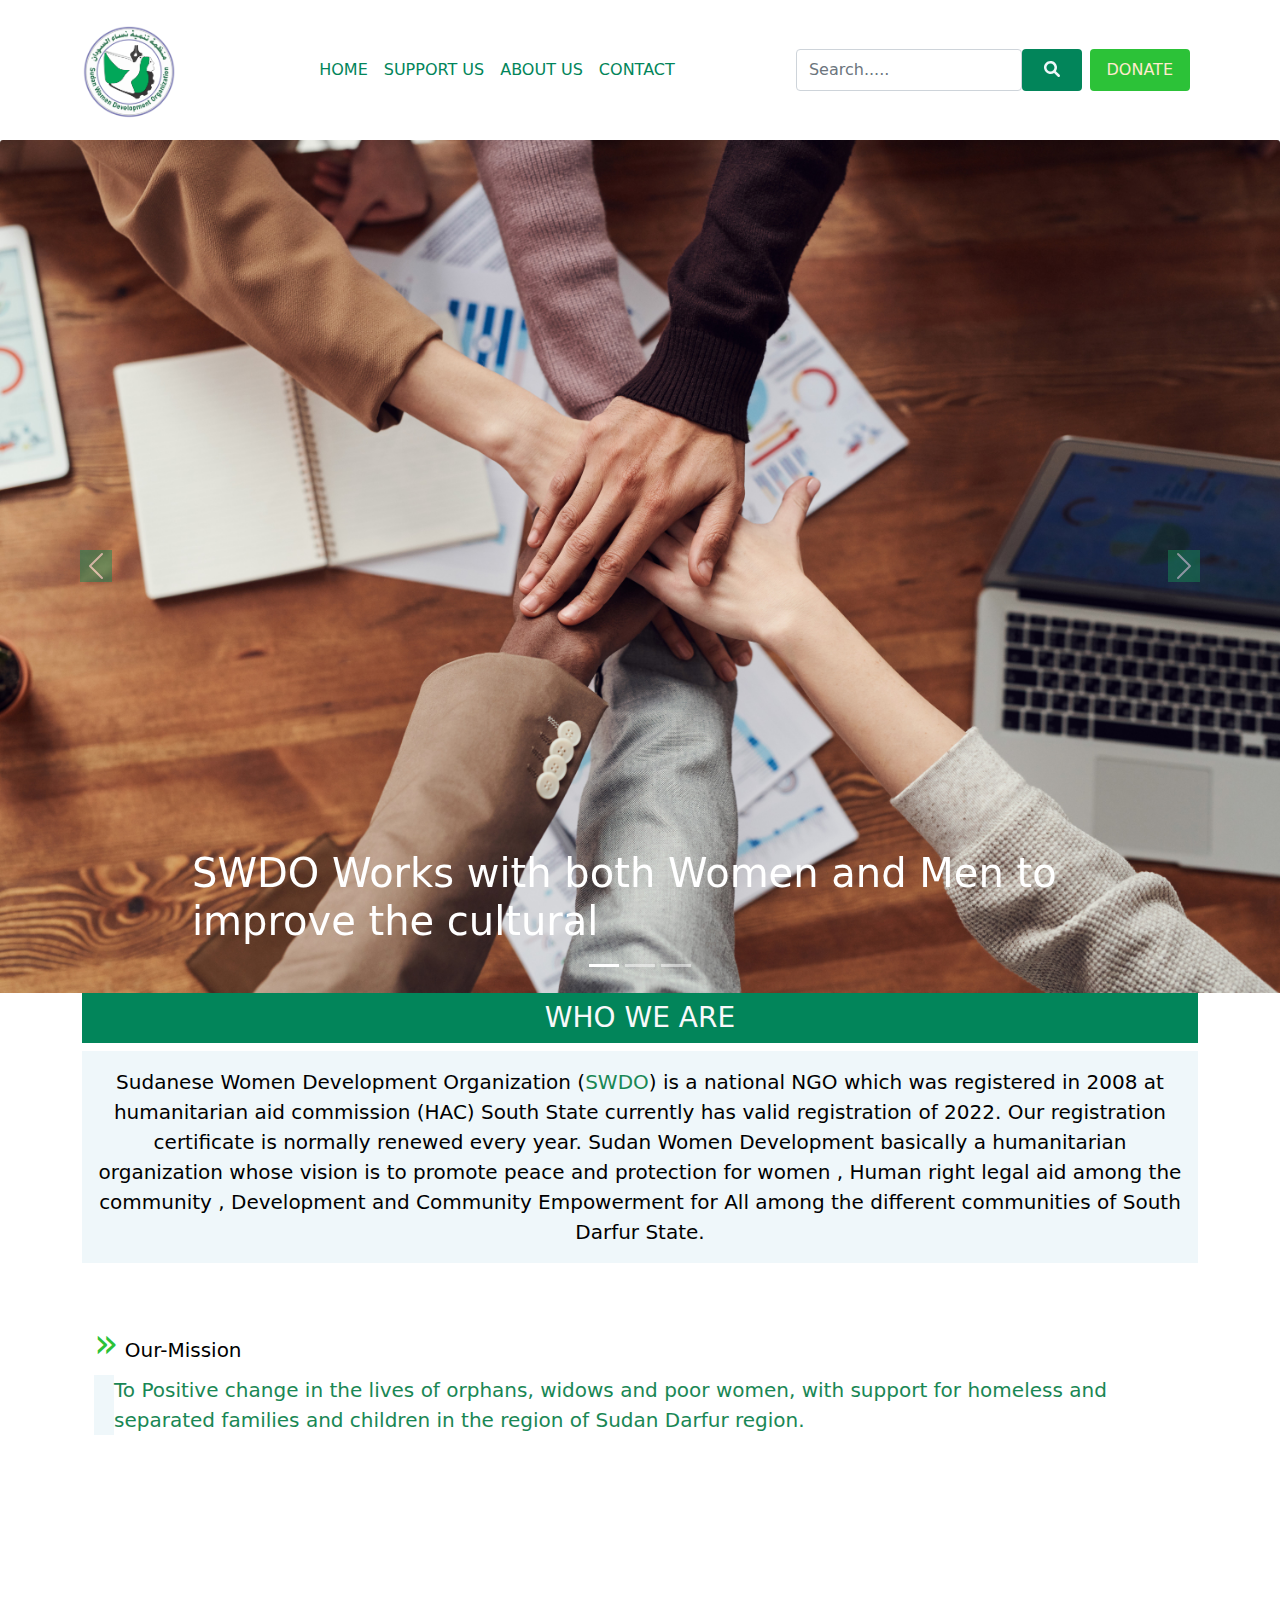
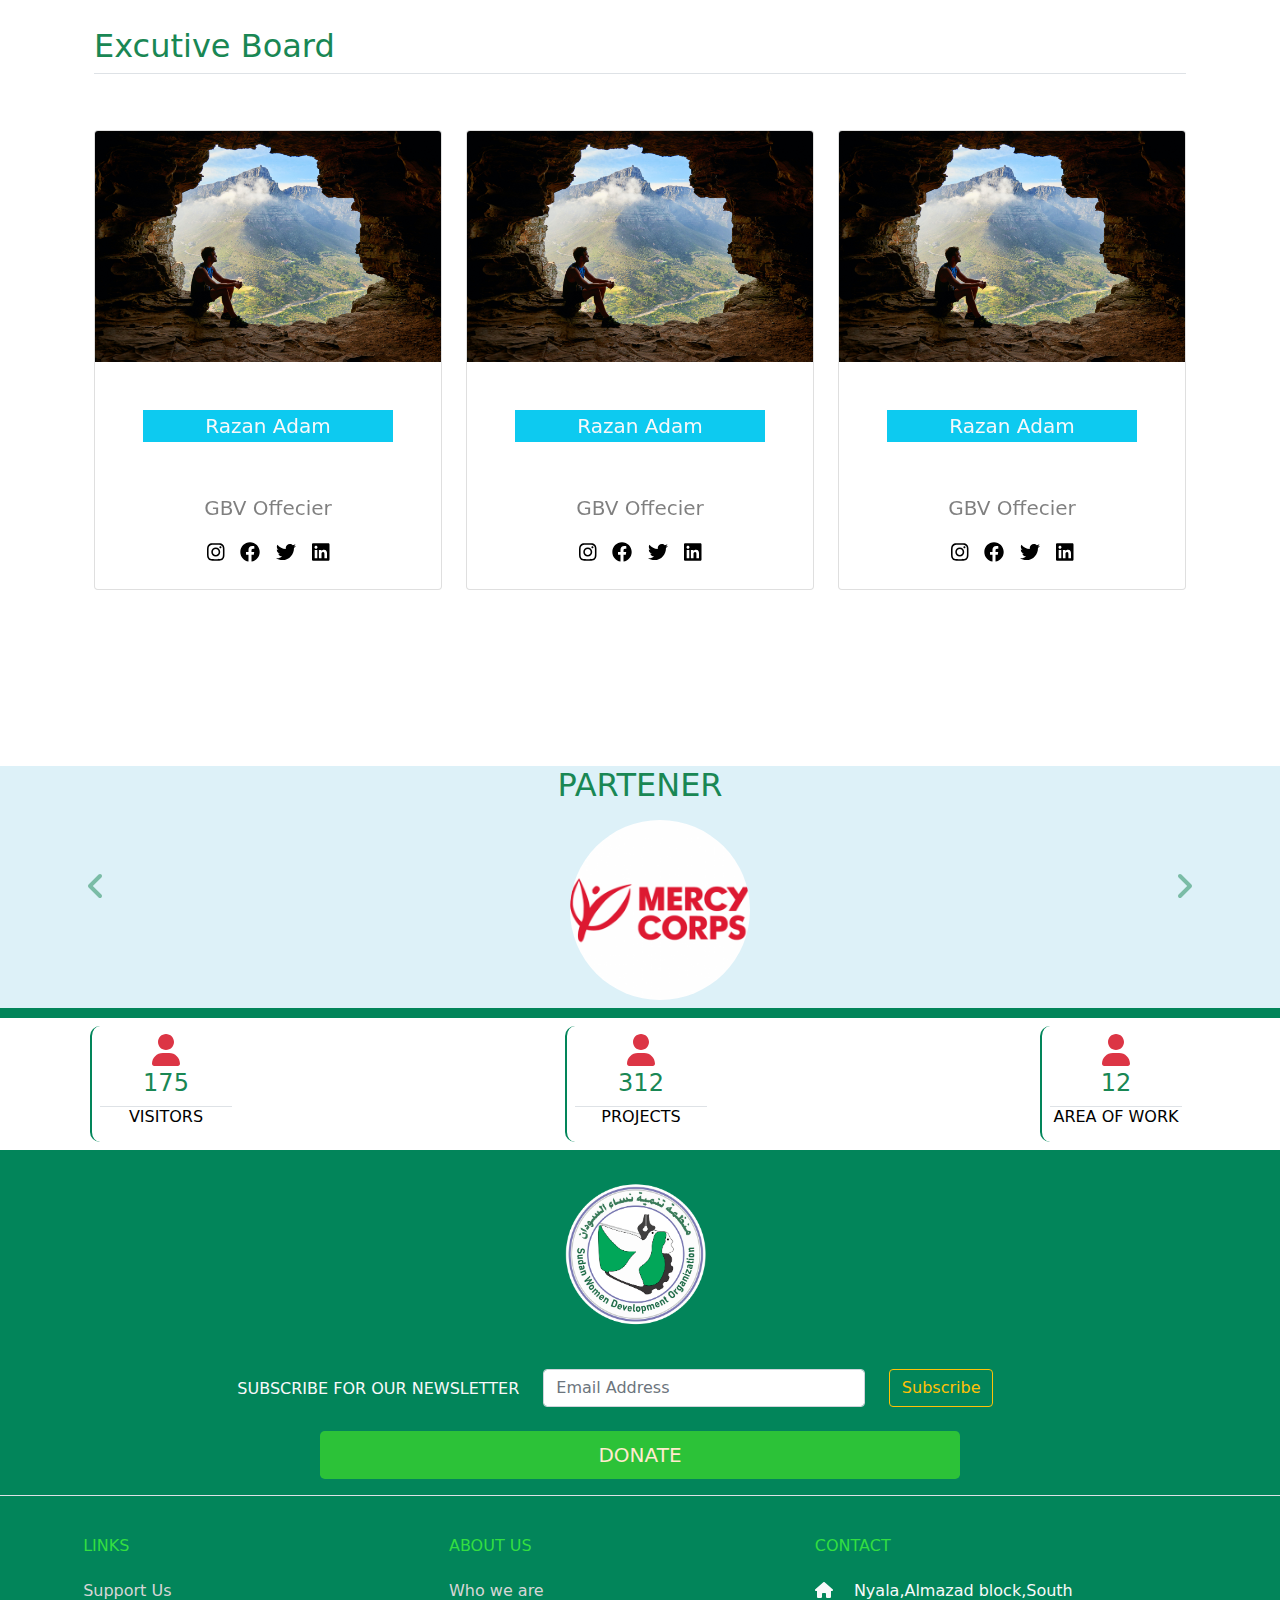
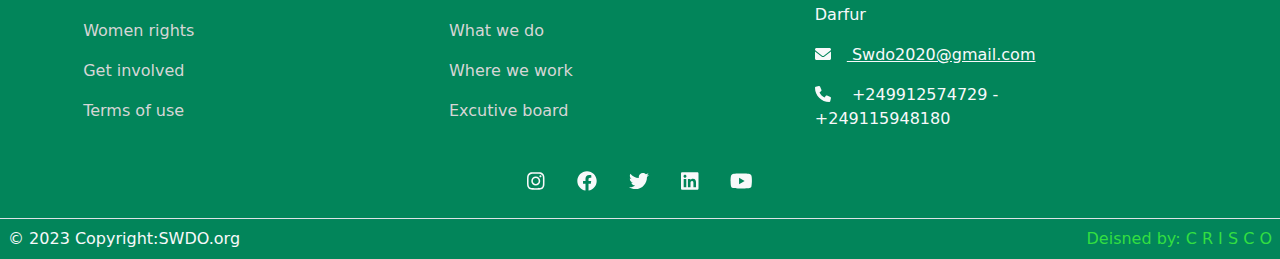
==== commit 3d32a82f: "add" ====
--- a/board.html
+++ b/board.html
@@ -4,7 +4,7 @@
     <meta charset="UTF-8" />
     <meta http-equiv="X-UA-Compatible" content="IE=edge" />
     <meta name="viewport" content="width=device-width, initial-scale=1.0" />
-    <title>SWDO | About</title>
+    <title>SWDO | Leadership</title>
     <!-- <script src="https://kit.fontawesome.com/1b0c78f0c9.js" crossorigin="anonymous"></script> -->
     <link rel="stylesheet" href="css/bootstrap.min.css" />
     <link rel="stylesheet" href="css/all.min.css" />
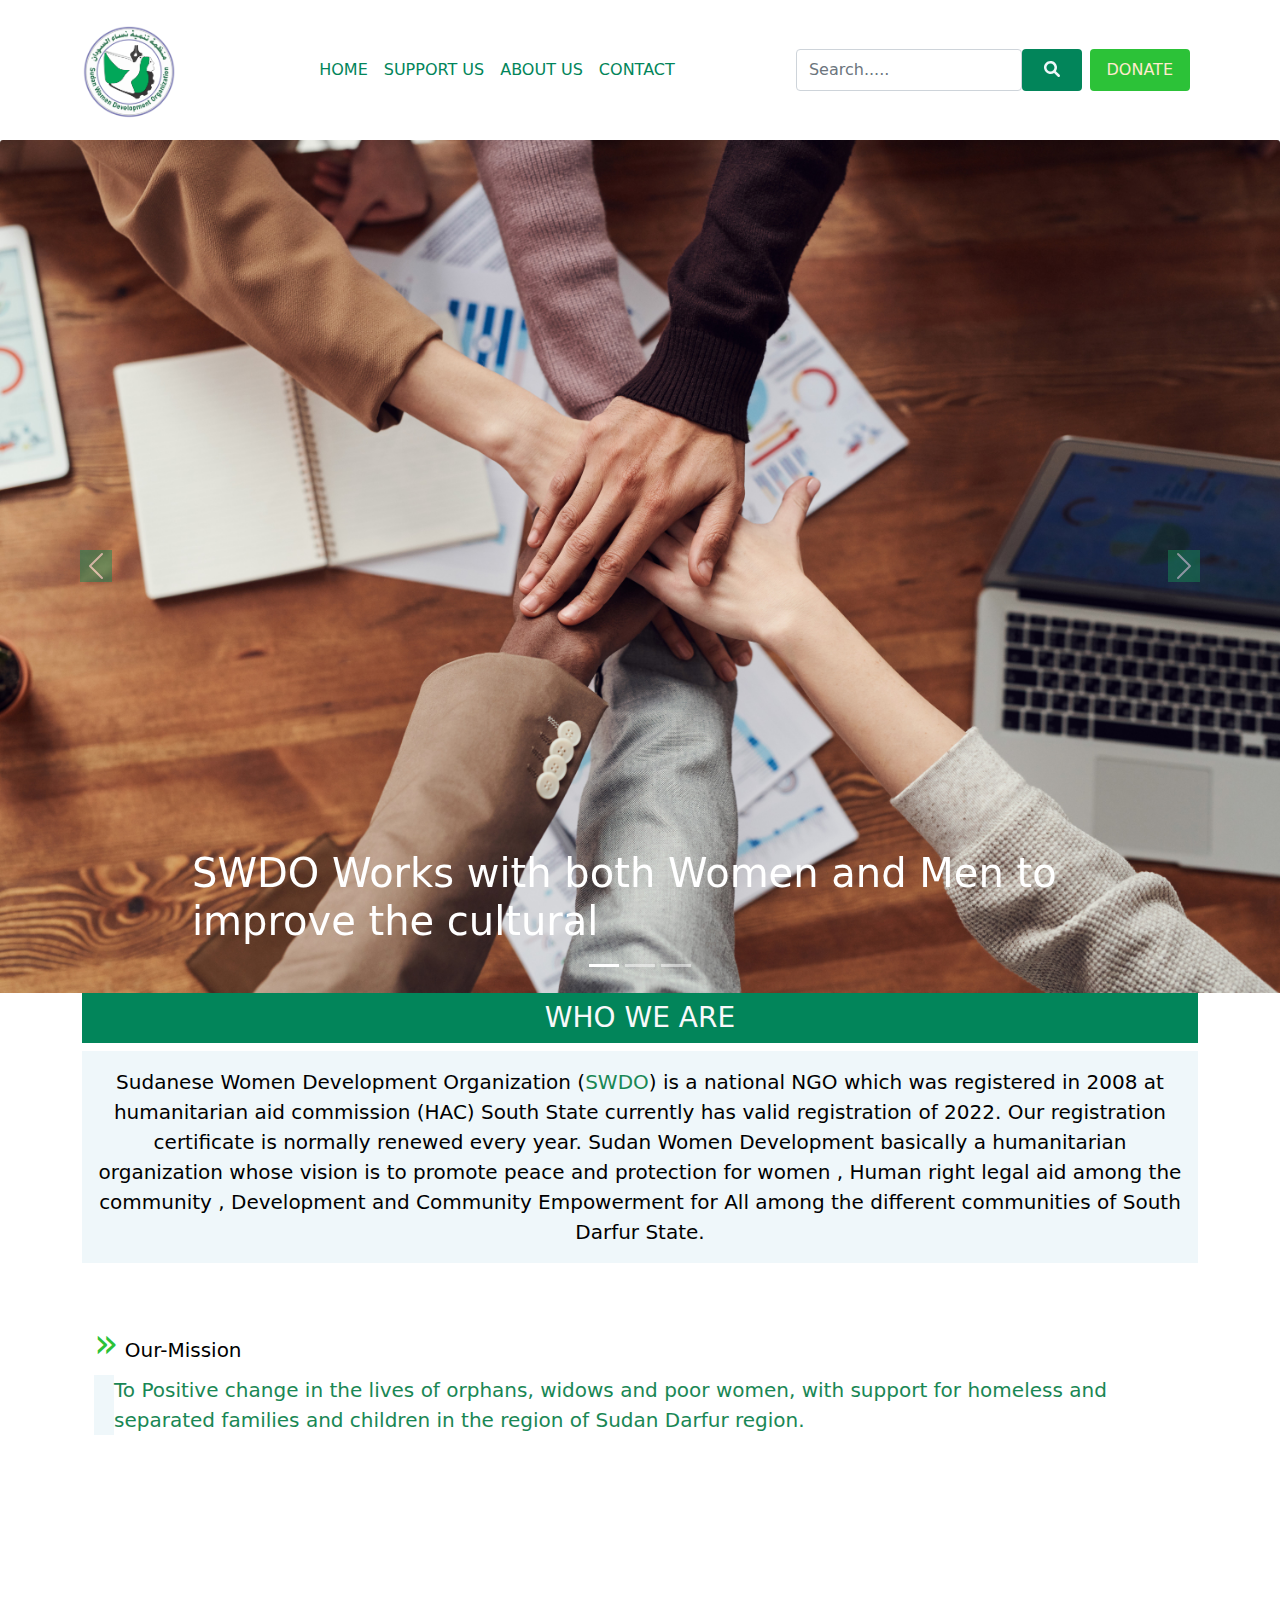
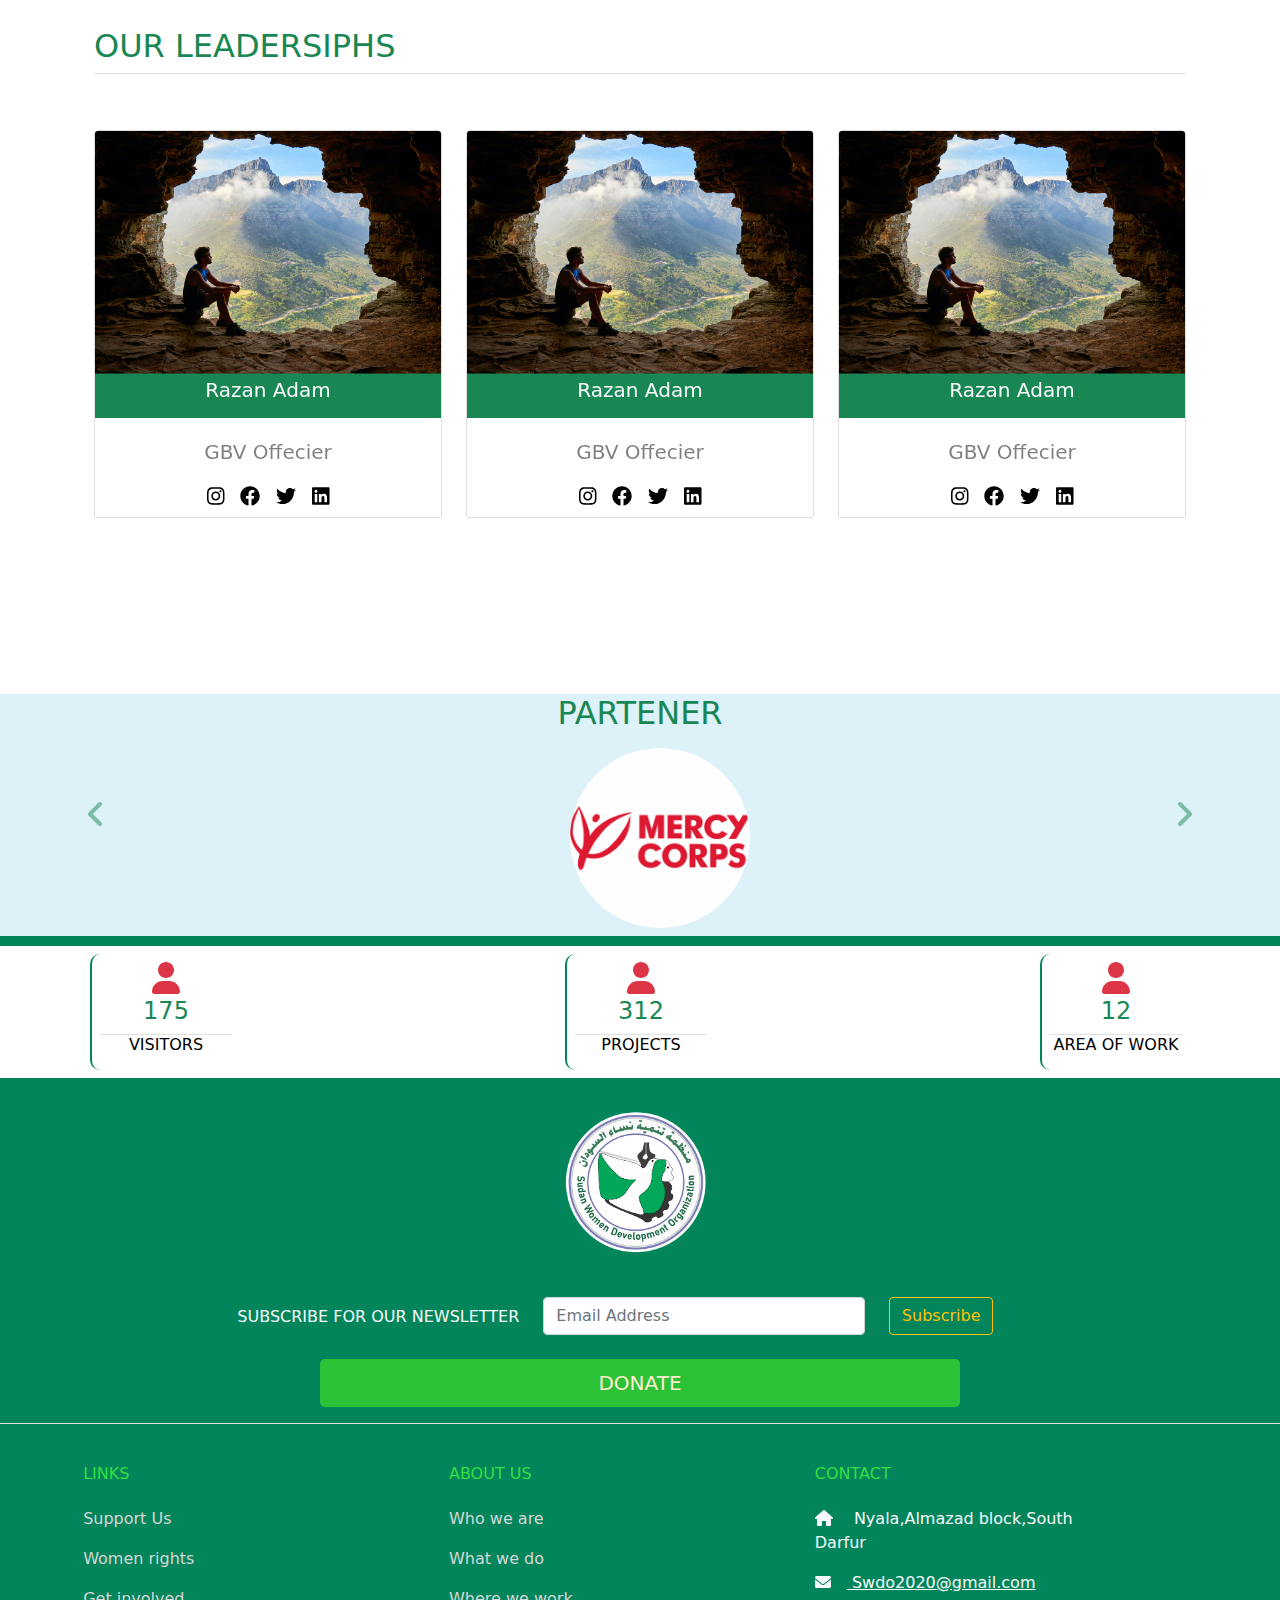
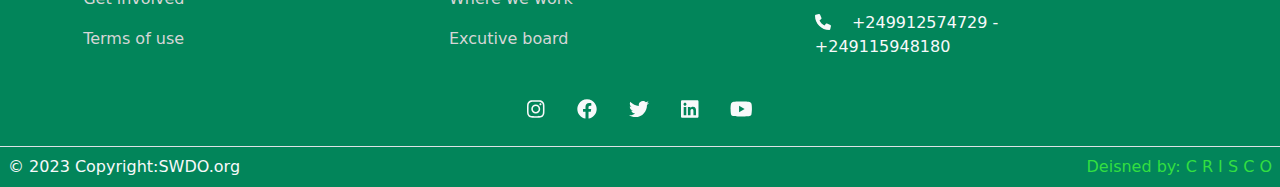
==== commit fe9cdf69: "add" ====
--- a/board.html
+++ b/board.html
@@ -67,32 +67,7 @@
 
 
 
-<!-- <head>
-  <div id="myCarousel" class="carousel slide" data-bs-ride="carousel">
-    <div class="carousel-inner">
-      <div class="carousel-item active">
-        <img src="media/IMG_20230124_145203.jpg" class="card-img-top"
-        alt="Blog Post" />
-       <div class="container">
-          <div class="carousel-caption text-start">
-            <h1 class="fs-2 fa-1x">
-              SWDO Works with both Women and Men to improve the cultural</h1>
-            <p class="text-center pt-2">
-              <a class="btn btn-lg sub-btn" href="donation.html">Donate</a>
-            </p>
-          </div>
-        </div>
-      </div>
-    </div>
-  </div>
-</head> -->
-
-<!-- <div class="container mt-lg-5">
-  <h3>
-    <span class="fa-2x" style="color: #2cc238;">&raquo;</span>
-     <span class="text-uppercase">About Us</span>
-  </h3>
-</div> -->
+
 
 <div id="myCarousel" class="carousel slide"
 data-bs-ride="carousel">
@@ -158,39 +133,7 @@
 </div>
 
 
-<!-- <div class="mx-auto container">
-  <h1 class="fw-bold mb-3
-  border-bottom text-uppercase m-3 text-center
-  text-success">
-      what we do</h1>
-      
-  <div class="container fet">
-      <div class="row align-items-center g-5 py-5">
-        <div class="col-5 col-sm-8 col-lg-6 tet" 
-        style="border-right: 4px solid #02855A;">
-          <img src="media/IMG_20230124_145203.jpg"
-          class="d-block mx-lg-auto img-fluid hover-zoom"
-          alt="Bootstrap Themes" width="700" height="500" loading="lazy">
-        </div>
-        <div class="col-5 taxt">
-          <h1 class="text-uppercase  fw-bold  mb-3 text-black">
-              s<span class="text-success">w</span>do</h1>
-          <p class="lead pt-3">
-            concentrate on women capacity building in different 
-            livelihood activities.  So sustainable growth can only 
-            occur when everyone – women, men and children – are 
-            involved. SWDO works with both women and men to 
-            improve the cultural
-          </p>
-          <div class="d-grid gap-2 d-md-flex justify-content-md-start batnnn">
-              <a class="btn text-light btn-success" id="a" href="#">
-                See more 
-                <i class="fa fa-arrow-right" aria-hidden="true"></i></a>
-          </div>
-        </div>
-      </div>
-     </div>
-  </div> -->
+
 
   <div class="container text-black px-4 py-5  mt-2 p-4">
     <h1 style="font-size: 20px;">
@@ -204,25 +147,33 @@
     </p>
   </div>
 
-  
+  <style>
+    .col .card img{
+      transform: scale(1.1);
+      transition: 0.5s;
+    }
+    .col .card img:hover{
+      transform: scale(1.2,1.2);
+    }
+  </style>
     <main>
       
       <div class="b-example-divider"></div>
     
       <div class="container px-4" id="custom-cards"
       style="margin-top: 10%;">
-        <h2 class="pb-2 border-bottom text-success">Excutive Board</h2>
+        <h2 class="pb-2 border-bottom text-uppercase text-success">our leadersiphs</h2>
     
         <div class="row row-cols-1 row-cols-lg-3 align-items-stretch g-4 py-5">
           <div class="col">
             <div class="card card-cover h-100 overflow-hidden
             text-white roounded-5">
             <img src="media/pexels-m-venter-1659437.jpg" alt="" srcset="">
-              <div class="d-flex flex-column h-100 p-5 pb-3 text-black text-center
+              <div class="d-flex flex-column h-100 text-black text-center
               text-shadow-1">
-                <h5 class="p-1 text-center text-light bg-info">
+                <h5 class="p-1 text-center text-light p-3 bg-success">
                   Razan Adam</h5>
-                  <h5 class="pt-5 mt-aut text-center text-black-50 lh-1">
+                  <h5 class="pt-3 text-center text-black-50 lh-1">
                     GBV Offecier</h5>
                 <ul class="d-flex list-unstyled m-auto pt-2">
                   <li>
@@ -258,11 +209,11 @@
             <div class="card card-cover h-100 overflow-hidden
             text-white roounded-5">
             <img src="media/pexels-m-venter-1659437.jpg" alt="" srcset="">
-              <div class="d-flex flex-column h-100 p-5 pb-3 text-black text-center
+              <div class="d-flex flex-column h-100 text-black text-center
               text-shadow-1">
-                <h5 class="p-1 text-center text-light bg-info">
+                <h5 class="p-1 text-center text-light p-3 bg-success">
                   Razan Adam</h5>
-                  <h5 class="pt-5 mt-aut text-center text-black-50 lh-1">
+                  <h5 class="pt-3 text-center text-black-50 lh-1">
                     GBV Offecier</h5>
                 <ul class="d-flex list-unstyled m-auto pt-2">
                   <li>
@@ -298,11 +249,11 @@
             <div class="card card-cover h-100 overflow-hidden
             text-white roounded-5">
             <img src="media/pexels-m-venter-1659437.jpg" alt="" srcset="">
-              <div class="d-flex flex-column h-100 p-5 pb-3 text-black text-center
+              <div class="d-flex flex-column h-100 text-black text-center
               text-shadow-1">
-                <h5 class="p-1 text-center text-light bg-info">
+                <h5 class="p-1 text-center text-light p-3 bg-success">
                   Razan Adam</h5>
-                  <h5 class="pt-5 mt-aut text-center text-black-50 lh-1">
+                  <h5 class="pt-3 text-center text-black-50 lh-1">
                     GBV Offecier</h5>
                 <ul class="d-flex list-unstyled m-auto pt-2">
                   <li>
@@ -345,288 +296,7 @@
 
 
 
-<!-- <div class="row row-cols-1 row-cols-md-4 g-4">
-  <div class="col mx-auto">
-    <div class="card h-100">
-      <img src="media/pexels-m-venter-1659437.jpg" class="card-img-top" alt="Skyscrapers"/>
-      <div class="card-body">
-        <p class="card-text">
-          Participation of women and girls in their communities, in word, SWDO 
-          considers gender equity in its planning and operation. 
-        </p>
-      </div>
-      <div class="card-footer">
-        <small class="text-muted">Last updated 3 mins ago</small>
-      </div>
-    </div>
-  </div>
-  <div class="col mx-auto">
-    <div class="card h-100">
-      <img src="media/pexels-m-venter-1659437.jpg" class="card-img-top" alt="Los Angeles Skyscrapers"/>
-      <div class="card-body">
-        <p class="card-text">
-          Participation of women and girls in their communities, in word, SWDO 
-          considers gender equity in its planning and operation.</p>
-      </div>
-      <div class="card-footer">
-        <small class="text-muted">Last updated 3 mins ago</small>
-      </div>
-    </div>
-  </div>
-  <div class="col mx-auto">
-    <div class="card h-100">
-      <img src="media/pexels-m-venter-1659437.jpg" class="card-img-top" alt="Palm Springs Road"/>
-      <div class="card-body">
-        <p class="card-text">
-          Participation of women and girls in their communities, in word, SWDO 
-          considers gender equity in its planning and operation.
-        </p>
-      </div>
-      <div class="card-footer">
-        <small class="text-muted">Last updated 3 mins ago</small>
-      </div>
-    </div>
-  </div>
-</div> -->
-
-
-
-    <!-- <div class="col-lg-9 mx-auto pt-lg-5">
-    <div class="d-flex justify-content-end align-items-center">
-        <div class="m-5 text-black">
-            <h3 class="lh-1 border-bottom mb-3
-            text-uppercase text-success p-2"
-            style="background-color: #eff7fa;">
-                where we work</h3>
-            <div class="container col-xxl-8">
-                <div class="row flex-lg-row-reverse align-items-center g-5 py-5">
-                  <div class="col-10 col-sm-8 col-lg-6">
-                    <img src="imgs/map-sudan.png"
-                    class="d-block mx-lg-auto img-fluid"
-                    alt="Bootstrap Themes" width="700" height="500" loading="lazy">
-                  </div>
-                  <div class="col-lg-6">
-                    <p class="lead">
-                      <ul id="ulai" class="list-unstyled">
-                        <li class="text-uppercase fa-3x">
-                          <h1 class="text-success">
-                            south darfur
-                          </h1>
-                        </li>
-                        <li class="text-uppercase m-1">
-                          <a class="text-decoration-none text-black" href="http://">
-                            •	Nyala Locality 
-                          </a>
-                        </li>
-                        <li class="text-uppercase m-1">
-                          <a class="text-decoration-none text-black" href="http://">
-                            •	Shangelitubaya 
-                          </a>
-                        </li>
-                        <li class="text-uppercase m-1">
-                          <a class="text-decoration-none text-black" href="http://">
-                            •	Kass Locality
-                          </a>
-                        </li>
-                        <li class="text-uppercase m-1">
-                          <a class="text-decoration-none text-black" href="http://">
-                            •	Alsalam locality
-                          </a>
-                        </li>
-                        <li class="text-uppercase m-1">
-                          <a class="text-decoration-none text-black" href="http://">
-                            •	Beleil locality
-                          </a>
-                        </li>
-                        <li class="text-uppercase m-1">
-                          <a class="text-decoration-none text-black" href="http://">
-                            •	Mershing  locality
-                          </a>
-                        </li>
-                        <li class="text-uppercase m-1">
-                          <a class="text-decoration-none text-black" href="http://">
-                            •	Gereida  locality
-                          </a>
-                        </li>
-                        <li class="text-uppercase m-1">
-                          <a class="text-decoration-none text-black"  href="http://">
-                            •	Alsonta  locality
-                          </a>
-                        </li>
-                      </ul>
-                    </p>
-
-                  </div>
-                </div>
-              </div>
-        </div>
-    </div>
-    </div> -->
-    
-    <!-- <main>
-      <div class="container col-lg-9" id="custom-cards"
-      style="margin-top: 0%;">
-        <h2 class="pb-2 border-bottom text-success">Our Leadership</h2>
-    
-        <div class="row row-cols-1 row-cols-lg-2 align-items-stretch">
-          <div class="col">
-            <div class="card card-cover h-100 overflow-hidden
-            text-white roounded-5">
-            <img src="media/pexels-m-venter-1659437.jpg" alt="" srcset="">
-              <div class="d-flex flex-column h-25 text-black text-center">
-                <h5 class="p-1 text-center text-light bg-info">
-                  Razan Adam</h5>
-                  <h5 class="pt-2 text-center text-black-50">
-                    GBV Offecier</h5>
-                <ul class="d-flex list-unstyled m-auto">
-                  <li>
-                    <a href="" class="d-block text-black">
-                      <i class="fab fa-instagram fa-lg
-                      instagram rounded-circle p-2"></i>
-                    </a>
-                  </li>
-                  <li>
-                    <a class="d-block text-black" href="#"
-                      ><i class="fa-brands fa-facebook
-                      fa-lg facebook rounded-circle p-2"></i
-                    ></a>
-                  </li>
-                  <li>
-                    <a class="d-block text-black" href="#"
-                      ><i class="fa-brands fa-twitter fa-lg
-                      twitter rounded-circle p-2"></i
-                    ></a>
-                  </li>
-                  <li>
-                    <a class="d-block text-black" href="#"
-                      ><i class="fa-brands fa-linkedin fa-lg
-                      linkedin rounded-circle p-2"></i
-                    ></a>
-                  </li>
-                </ul>
-              </div>
-            </div>
-          </div>
-          <p class="lead">
-            South State currently has valid registration of 2022. Our 
-            registration certificate is normally renewed every year. 
-            Sudan Women Development basically a humanitarian organization 
-            whose vision is to promote peace and protection for women , 
-            Human right legal aid among the community , Development and 
-            Community Empowerment for All among the different communities 
-          </p>
-            <button class="btn btn-success w-50">
-              Meet the team
-            </button> -->
-         
-    
-          <!-- <div class="col">
-            <div class="card card-cover h-100 overflow-hidden
-            text-white roounded-5">
-            <img src="media/pexels-m-venter-1659437.jpg" alt="" srcset="">
-              <div class="d-flex flex-column h-100 p-5 pb-3 text-black text-center
-              text-shadow-1">
-                <h5 class="p-1 text-center text-light bg-info">
-                  Razan Adam</h5>
-                  <h5 class="pt-5 mt-aut text-center text-black-50 lh-1">
-                    GBV Offecier</h5>
-                <ul class="d-flex list-unstyled m-auto pt-2">
-                  <li>
-                    <a href="" class="d-block text-black">
-                      <i class="fab fa-instagram fa-lg
-                      instagram rounded-circle p-2"></i>
-                    </a>
-                  </li>
-                  <li>
-                    <a class="d-block text-black" href="#"
-                      ><i class="fa-brands fa-facebook
-                      fa-lg facebook rounded-circle p-2"></i
-                    ></a>
-                  </li>
-                  <li>
-                    <a class="d-block text-black" href="#"
-                      ><i class="fa-brands fa-twitter fa-lg
-                      twitter rounded-circle p-2"></i
-                    ></a>
-                  </li>
-                  <li>
-                    <a class="d-block text-black" href="#"
-                      ><i class="fa-brands fa-linkedin fa-lg
-                      linkedin rounded-circle p-2"></i
-                    ></a>
-                  </li>
-                </ul>
-              </div>
-            </div>
-          </div> -->
-        <!-- </div>
-      </div>
-    </main> -->
-
-    <!-- <hr class="dvider"> -->
-    <!-- <div class="card-group col-lg-8 mx-auto border-top">
-      <div class="card m-2">
-        <img src="media/IMG_20230124_145203.jpg" class="card-img-top" alt="Hollywood Sign on The Hill"/>
-        <div class="card-body">
-          <h5 class="card-title">Card title</h5>
-          <p class="card-text">
-            This is a wider card with supporting text below as a natural lead-in to
-            additional content. This content is a little bit longer.
-          </p>
-        </div>
-      </div>
-      <div class="card m-2">
-        <img src="media/IMG_20230124_145515.jpg" class="card-img-top" alt="Palm Springs Road"/>
-        <div class="card-body">
-          <h5 class="card-title">Card title</h5>
-          <p class="card-text">This card has supporting text below as a natural lead-in to additional content.</p>
-        </div>
-      </div>
-      <div class="card m-2">
-        <img src="media/IMG_20230124_145515.jpg" class="card-img-top" alt="Los Angeles Skyscrapers"/>
-        <div class="card-body">
-          <h5 class="card-title">Card title</h5>
-          <p class="card-text">
-            This is a wider card with supporting text below as a natural lead-in to
-            additional content. This card has even longer content than the first to show
-            that equal height action.
-          </p>
-        </div>
-      </div>
-    </div> -->
-
-
-
-    <!-- <div class="col-lg-9 mx-auto pt-lg-5">
-    <div class="d-flex justify-content-end align-items-center">
-        <div class=" m-5 text-black">
-            <h1 class="display-5 fw-bold lh-1 border-bottom mb-3 text-uppercase text-success">
-                where we work</h1>
-            <div class="container col-xxl-8">
-                <div class="row flex-lg-row-reverse align-items-center g-5 py-5">
-                  <div class="col-10 col-sm-8 col-lg-6">
-                    <img src="media/IMG_20230124_145203.jpg"
-                    class="d-block mx-lg-auto img-fluid"
-                    alt="Bootstrap Themes" width="700" height="500" loading="lazy">
-                  </div>
-                  <div class="col-lg-6">
-                    <h1 class="text-uppercase display-5 fw-bold lh-1 mb-3 text-black">
-                        swdo</h1>
-                    <p class="lead">Quickly design and customize 
-                        responsive mobile-first sites with Bootstrap, 
-                        the world’s most popular front-end open source
-                         toolkit, featuring Sass variables and mixins, 
-                         responsive grid system, extensive prebuilt components, 
-                         and powerful JavaScript plugins.</p>
-                    <div class="d-grid gap-2 d-md-flex justify-content-md-start">
-                        <a class="btn btn-secondary" href="#">See more &raquo;</a>
-                    </div>
-                  </div>
-                </div>
-              </div>
-        </div>
-    </div>
-    </div> -->
+
 
     
  
--- a/css/swdo.css
+++ b/css/swdo.css
@@ -272,97 +272,13 @@
   transform: translateX(0);
 }
 /* End Our Work */
-/* my cv */
-/* .home{
-  width: 100%;
-  height: 100vh;
-  display: flex;
-  flex-direction: column;
-  background-color: var(--bgcolor-1);
-}
-span{
-  color: var(--primarycolor);
-}
-h2{
-  font-size: 2.2rem;
-  letter-spacing: 0.12rem;
-  cursor: pointer;
-}
-nav{
-  align-items: center;
-  text-align: center;
-  padding-top: 2.2rem;
-  padding-right: var(--padding);
-  padding-left: var(--padding);
-}
-.content{
-  flex-grow: 1;
-  display: flex;
-  justify-content: space-between;
-  align-items: center;
-  padding: 0 var(--padding);
-}
-.containerText{
-  position: relative;
-  bottom: 70px;
-}
-.container-imgs{
-  width: 45%;
-  height: 90%;
-  position: relative;
-}
-.container-imgs img{
-  position: absolute;
-  bottom: 0;
-}
-h1{
-  font-size: 4.65rem;
-  margin: 1.7rem 0;
-}
-h3{
-  font-size: 1.5rem;
-  margin-bottom: 3.5rem;
-}
-h4{
-  color: var(--secondarycolor);
-  font-size: 1.25rem;
-  letter-spacing: 0.12rem;
-}
-.btn{
-  color: var(--lightcolor);
-  text-decoration: none;
-  border-radius: 20px;
-  padding: 0.8rem;
-  transition: 0.4s;
-  border: 2px solid transparent;
-  background-color: var(--primarycolor);
-}
-.btn:hover{
-  background-color: transparent;
-  border: 2px solid var(--primarycolor);
-}
-.social{
-  margin-top: 3.5rem;
-}
-.social img{
-  margin-right: 2rem;
-  width: 2.5rem;
-  transition: 0.4s;
-}
-.social img:hover{
-  transform: scale(1.2);
-}
-.container-img{
-  width: 45%;
-  height: 90%;
-  position: relative;
-  align-self: flex-end;
-}
-.container-img img{
-  position: absolute;
-  bottom: 0;
-} */
-/* my cv */
+.leadership img{
+  transform: scale(1.0);
+  transition: 0.5s;
+}
+.leadership img:hover{
+  transform: scale(0.9,0.9);
+}
 /* Start Footer */
 footer {
   background-color: var(--main-color);
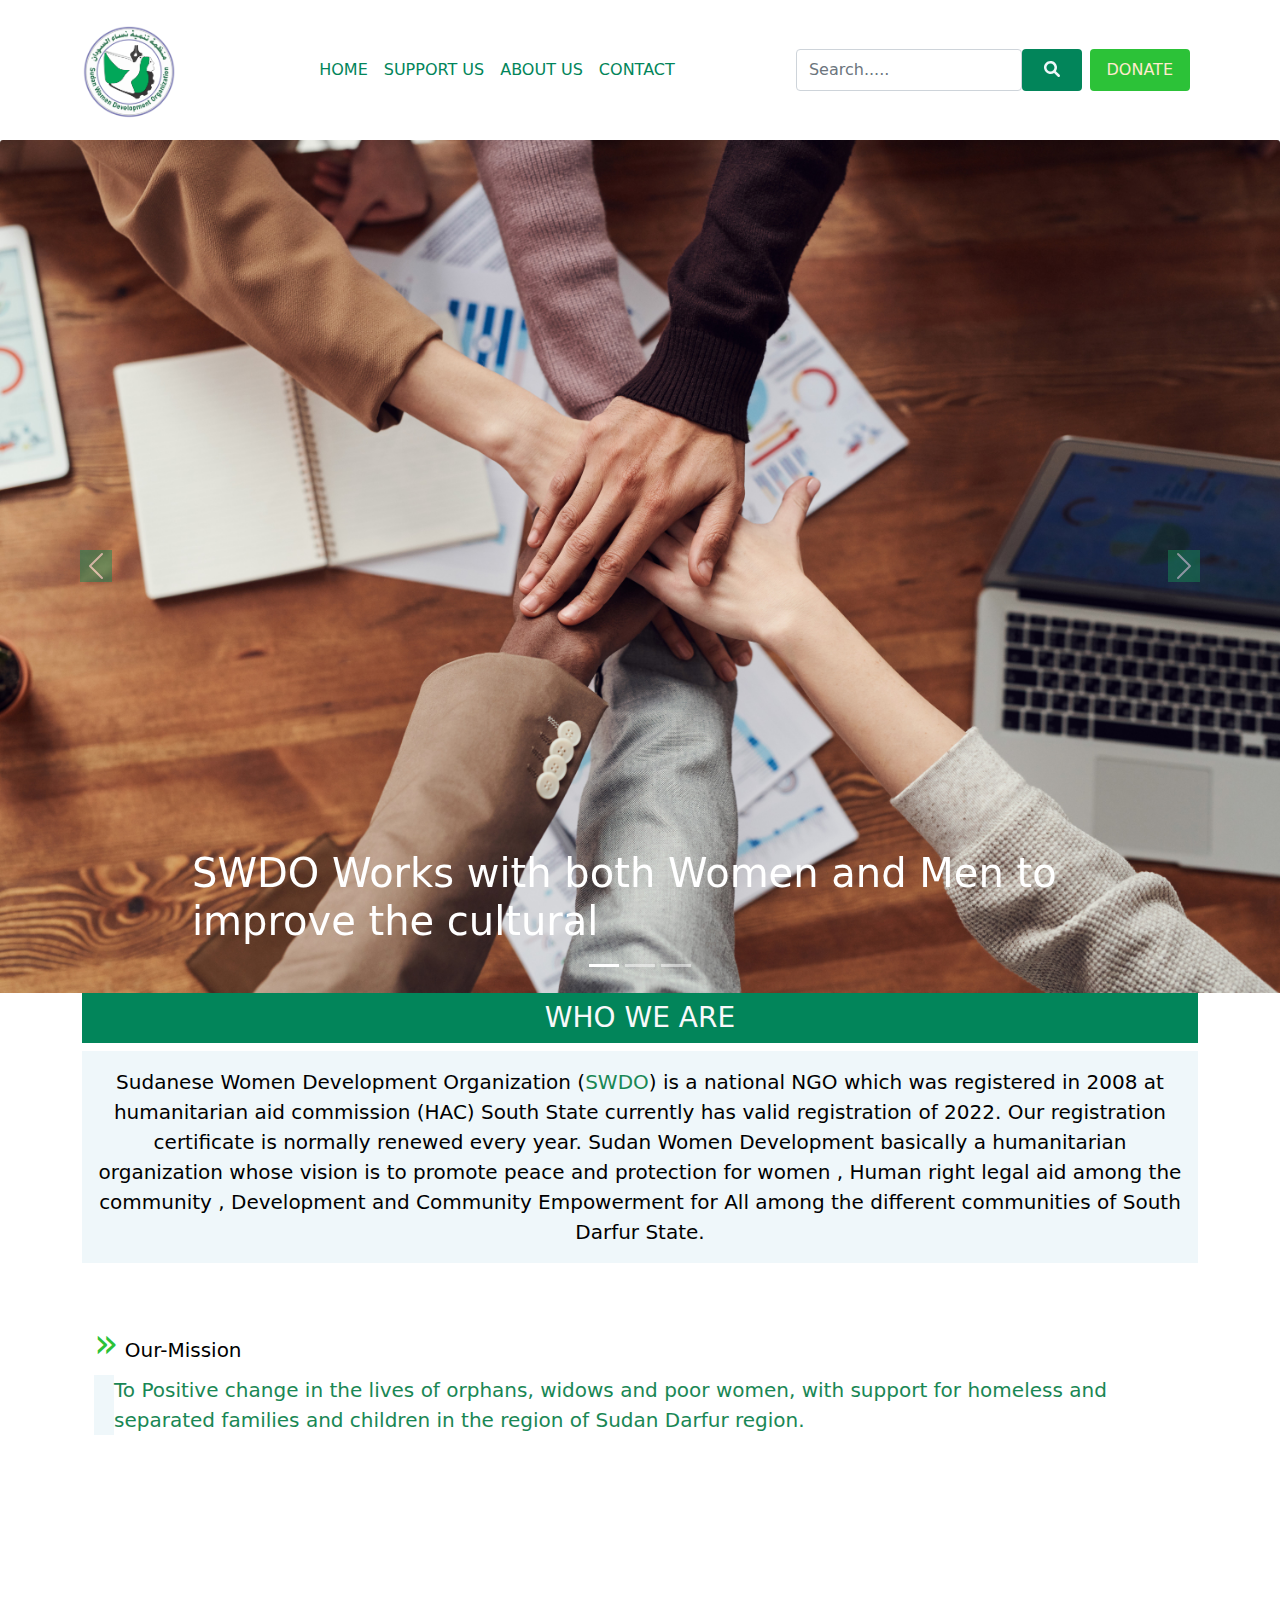
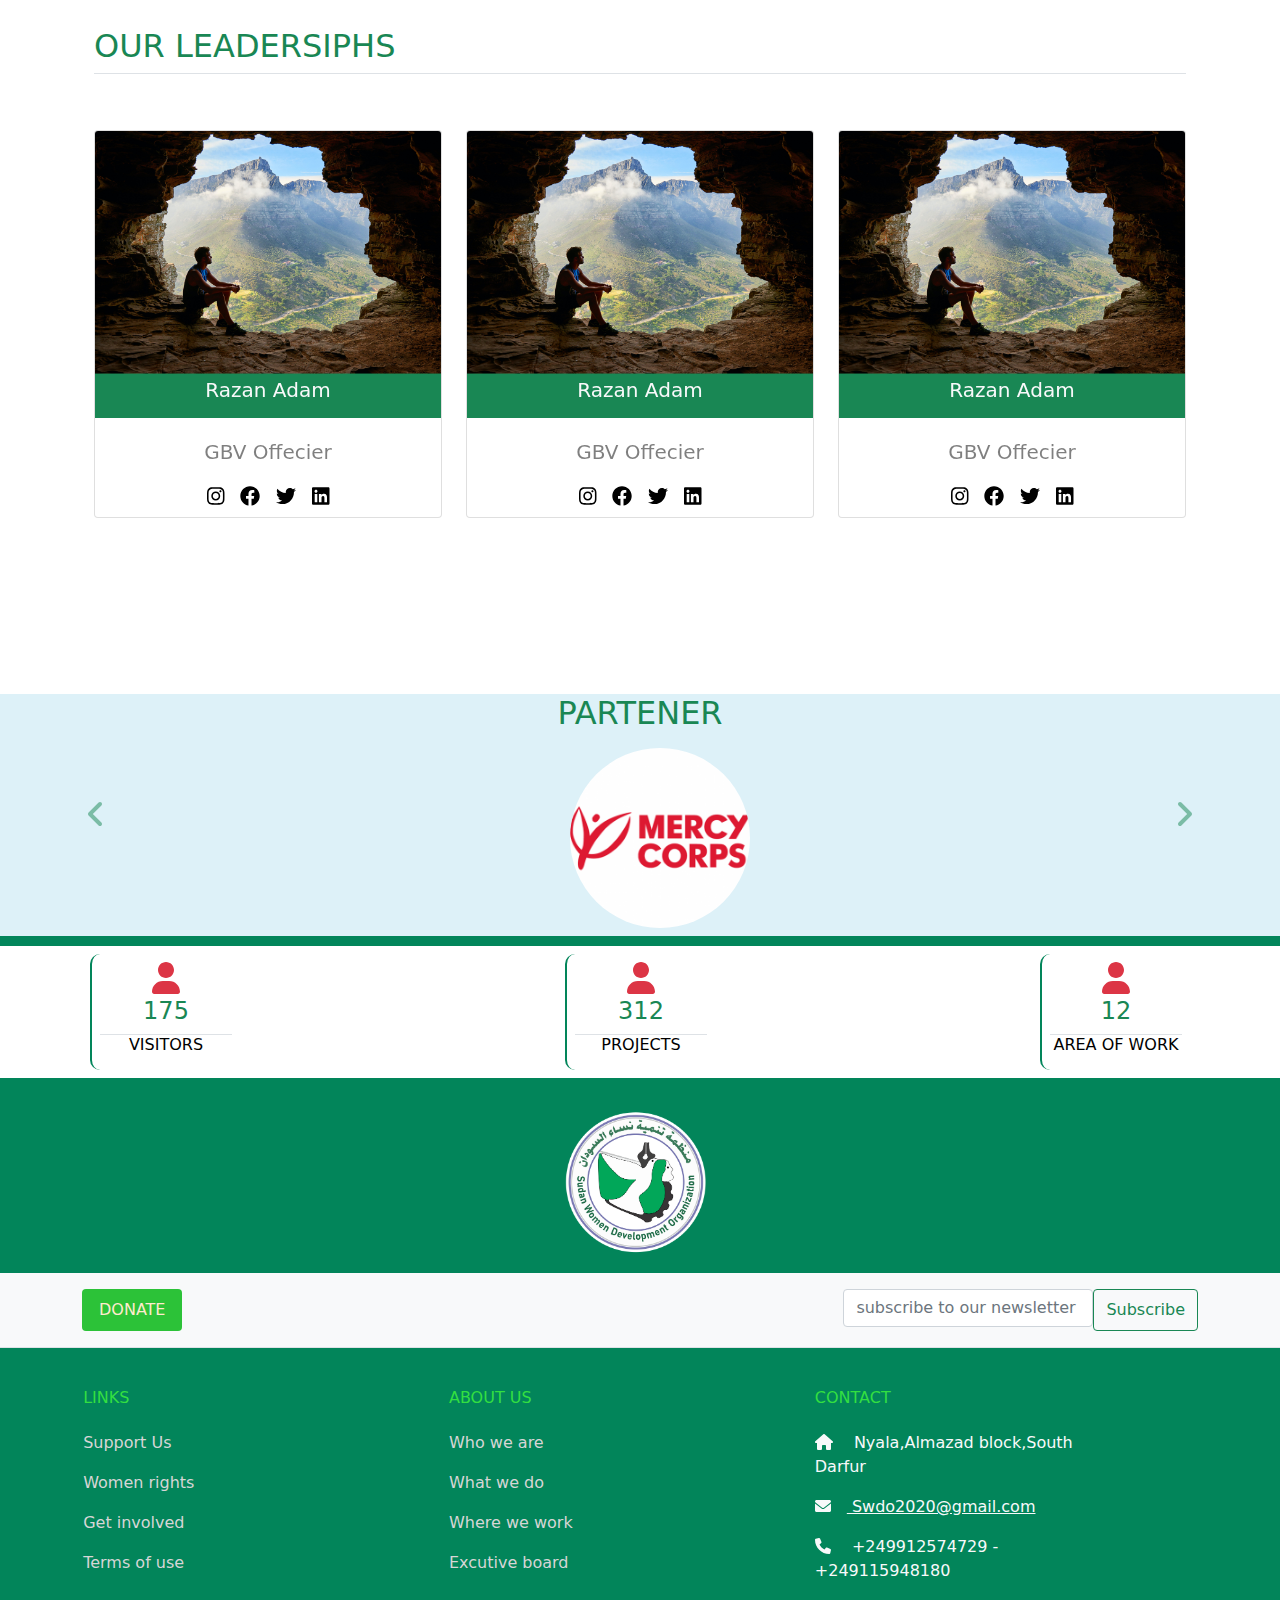
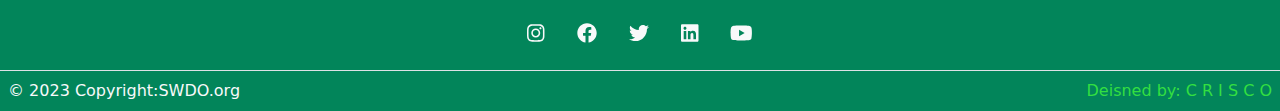
==== commit 2dcf7ad6: "add" ====
--- a/board.html
+++ b/board.html
@@ -407,45 +407,28 @@
     </h2>
   
   
-   <!-- Grid container -->
-   <div class="container col-md-8 mx-auto p-4 pb-0">
-    <form action="">
-      <!--Grid row-->
-      <div class="row">
-        <!--Grid column-->
-        <div class="col-auto mb-4 mb-md-0">
-          <p class="pt-2 text-uppercase">
-            subscribe for our newsletter
-          </p>
+     <!-- Grid container -->
+     <div class="p-3 bg-light">
+      <form action="">
+        <div class="container d-flex justify-content-between">
+          <div>
+            <a class="btn sub-btn text-uppercase w-100" href="donation.html">
+              Donate</a>
+          </div>
+          <div class="mb-md-0 d-flex">
+            <div class="form-outline">
+              <input type="email" id="email" class="form-control me-4"
+              placeholder="subscribe to our newsletter :" maxlength="20"/>
+            </div>
+            <button type="submit" class="btn btn-outline-success">
+              Subscribe
+            </button>
+          </div>
         </div>
-        <!--Grid column-->
-  
-        <!--Grid column-->
-        <div class="col-md-5 col-12 mb-4 mb-md-0">
-          <!-- Email input -->
-          <div class="form-outline mb-4">
-            <input type="email" id="email" class="form-control"
-            placeholder="Email Address" maxlength="20"/>
-          </div>
-        </div>
-        <!--Grid column-->
-  
-        <!--Grid column-->
-        <div class="col-auto mb-4 mb-md-0">
-          <!-- Submit button -->
-          <button type="submit" class="btn btn-outline-warning mb-4">
-            Subscribe
-          </button>
-        </div>
-        <!--Grid column-->
-      </div>
-      <!--Grid row-->
-    </form>
-  </div>
-  <p class="text-center">
-    <a class="btn btn-lg sub-btn w-50 text-uppercase" href="donation.html">
-      Donate</a></p>
-  <!-- Grid container -->
+      </form>
+    </div>
+      
+    <!-- Grid container -->
     
   
   
--- a/css/swdo.css
+++ b/css/swdo.css
@@ -217,61 +217,6 @@
 }
 /* section */
 
-
-/* Start Our Work */
-.our-work {
-  background-color: var(--section-color);
-}
-.our-work .box {
-  padding: 5px;
-  overflow: hidden;
-  position: relative;
-}
-.our-work .box::before {
-  content: attr(data-work);
-  position: absolute;
-  background-color: rgb(51 209 204 / 76%);
-  width: calc(100% - 10px);
-  height: calc(100% - 10px);
-  display: flex;
-  justify-content: center;
-  align-items: center;
-  font-weight: bold;
-  color: white;
-  transition: 0.3s;
-  font-size: 1.5rem;
-  transform: translateX(calc(-100% - 5px));
-}
-.our-work .box:hover::before {
-  transform: translateX(0);
-}
-/* End Our Work */
-/* Start Our Work */
-#our-work .box {
-  padding: 5px;
-  overflow: hidden;
-  position: relative;
-}
-#our-work .box::before {
-  content: attr(data-work);
-  position: absolute;
-  background-color: #1eb5c9;
-  width: calc(100% - 10px);
-  height: calc(100% - 10px);
-  display: flex;
-  justify-content: center;
-  align-items: center;
-  font-weight: bold;
-  color: white;
-  transition: 0.5s;
-  font-size: 1.5rem;
-  padding: 15px;
-  transform: translateX(calc(-100% - 5px));
-}
-#our-work .box:hover::before {
-  transform: translateX(0);
-}
-/* End Our Work */
 .leadership img{
   transform: scale(1.0);
   transition: 0.5s;
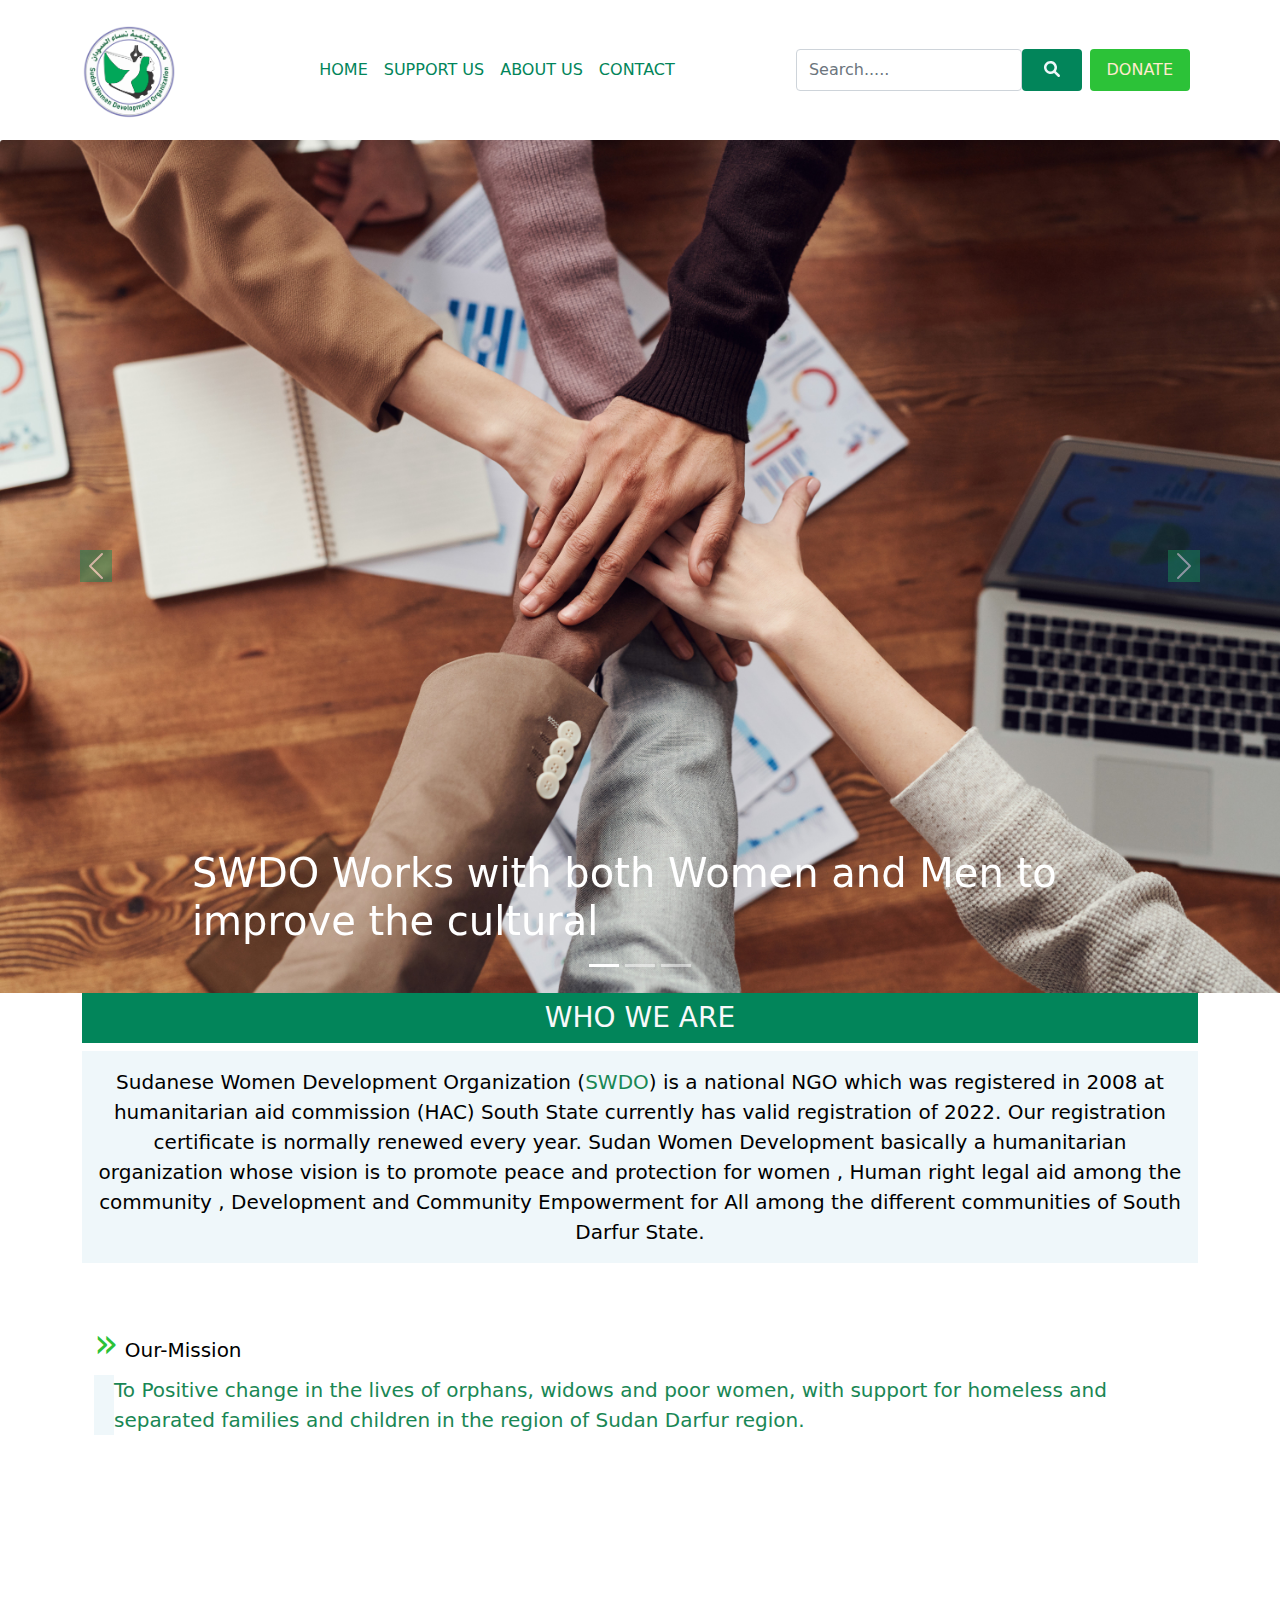
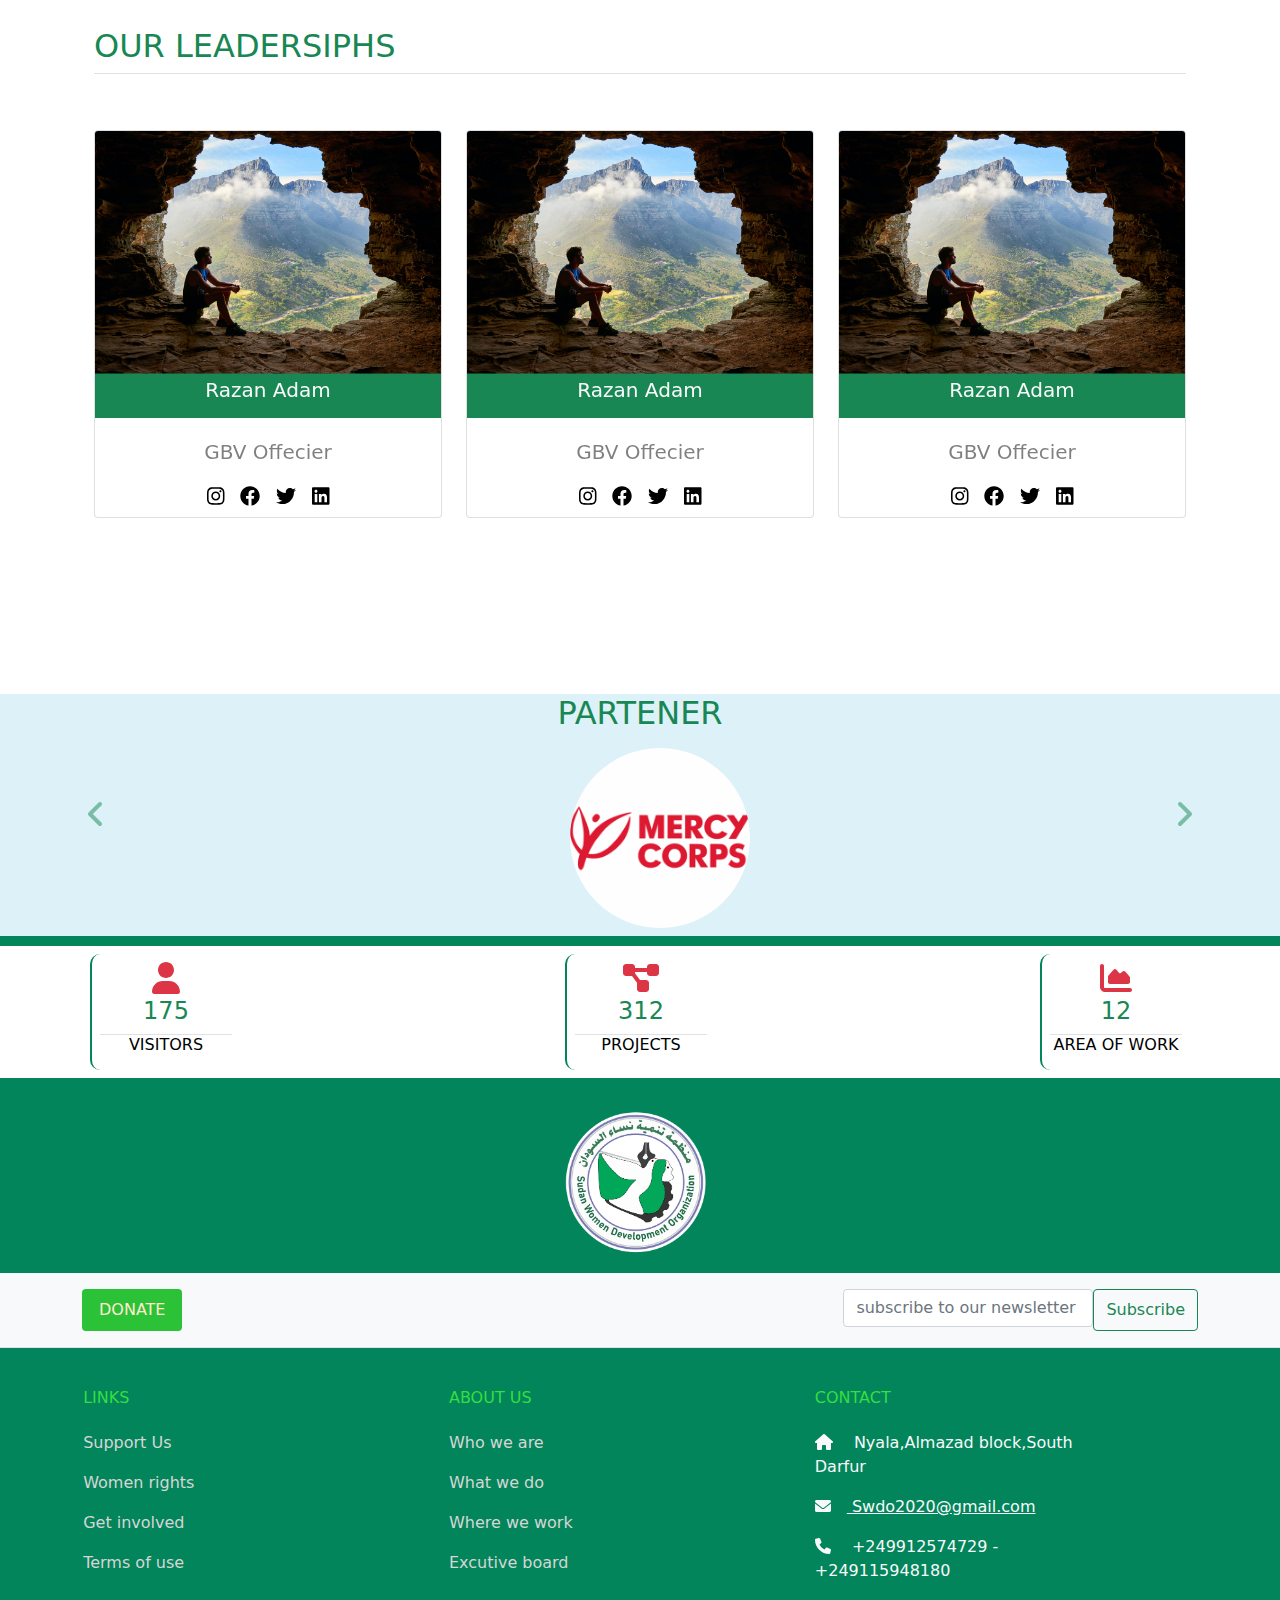
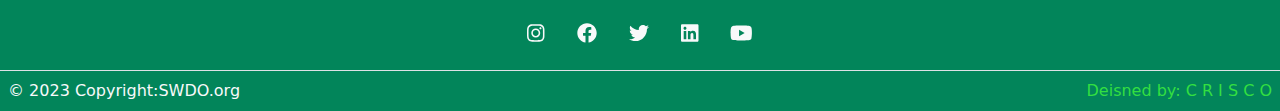
==== commit 87b16009: "add" ====
--- a/board.html
+++ b/board.html
@@ -349,20 +349,9 @@
      
      <!-- Footer -->
    <footer class="text-center text-lg-start text-light">
-    <style>
-        .visit{
-          background-color: #fff;
-        }
-        .visit ul li{
-          border-left: 2px solid #02855A;
-          border-radius: 10px;
-          width: 150px;
-        }
-        .visit ul li h5{
-          font-size: 16px;
-        }
-      </style>
-      <div class="visit">
+     <!-- visits -->
+
+     <div class="visit">
       <ul class="container text-uppercase list-unstyled text-center 
       justify-content-between d-flex">
         <li class="p-2 m-2">
@@ -377,7 +366,7 @@
           </span>
         </li>
         <li class="p-2 m-2">
-          <i class="fa fa-user text-danger fa-2x" aria-hidden="true"></i>
+          <i class="fas fa-project-diagram text-danger fa-2x"></i>
           <span>
             <h4 class="text-success">
               312
@@ -388,7 +377,7 @@
           </span>
         </li>
         <li class="p-2 m-2">
-          <i class="fa fa-user text-danger fa-2x" aria-hidden="true"></i>
+          <i class="fas fa-chart-area text-danger fa-2x"></i>
           <span>
             <h4 class="text-success">
               12
@@ -400,6 +389,8 @@
         </li>
       </ul>
       </div>
+      
+<!-- visits -->
 
     <h2 class="mx-auto text-center">
       <img src="imgs/swdo logo n.png" class="" alt="" srcset=""
--- a/css/swdo.css
+++ b/css/swdo.css
@@ -217,6 +217,7 @@
 }
 /* section */
 
+/* leadership */
 .leadership img{
   transform: scale(1.0);
   transition: 0.5s;
@@ -224,6 +225,40 @@
 .leadership img:hover{
   transform: scale(0.9,0.9);
 }
+/* leadership */
+
+
+/* Start visit */
+.visit{
+  background-color: #fff;
+}
+.visit ul li{
+  border-left: 2px solid #02855A;
+  border-radius: 10px;
+  width: 150px;
+}
+.visit ul li h5{
+  font-size: 16px;
+}
+/* End visit */
+
+/* sectors */
+.sectors .card img{
+  transform: scale(0.9);
+  transition: 0.4s;
+}
+.sectors .card img:hover{
+  transform: scale(1.0,1.0);
+}
+.sectors .card{
+  transition: 0.4s;
+}
+.sectors .card:hover{
+  cursor: pointer;
+  color: #02855A;
+}
+/* sectors */
+
 /* Start Footer */
 footer {
   background-color: var(--main-color);
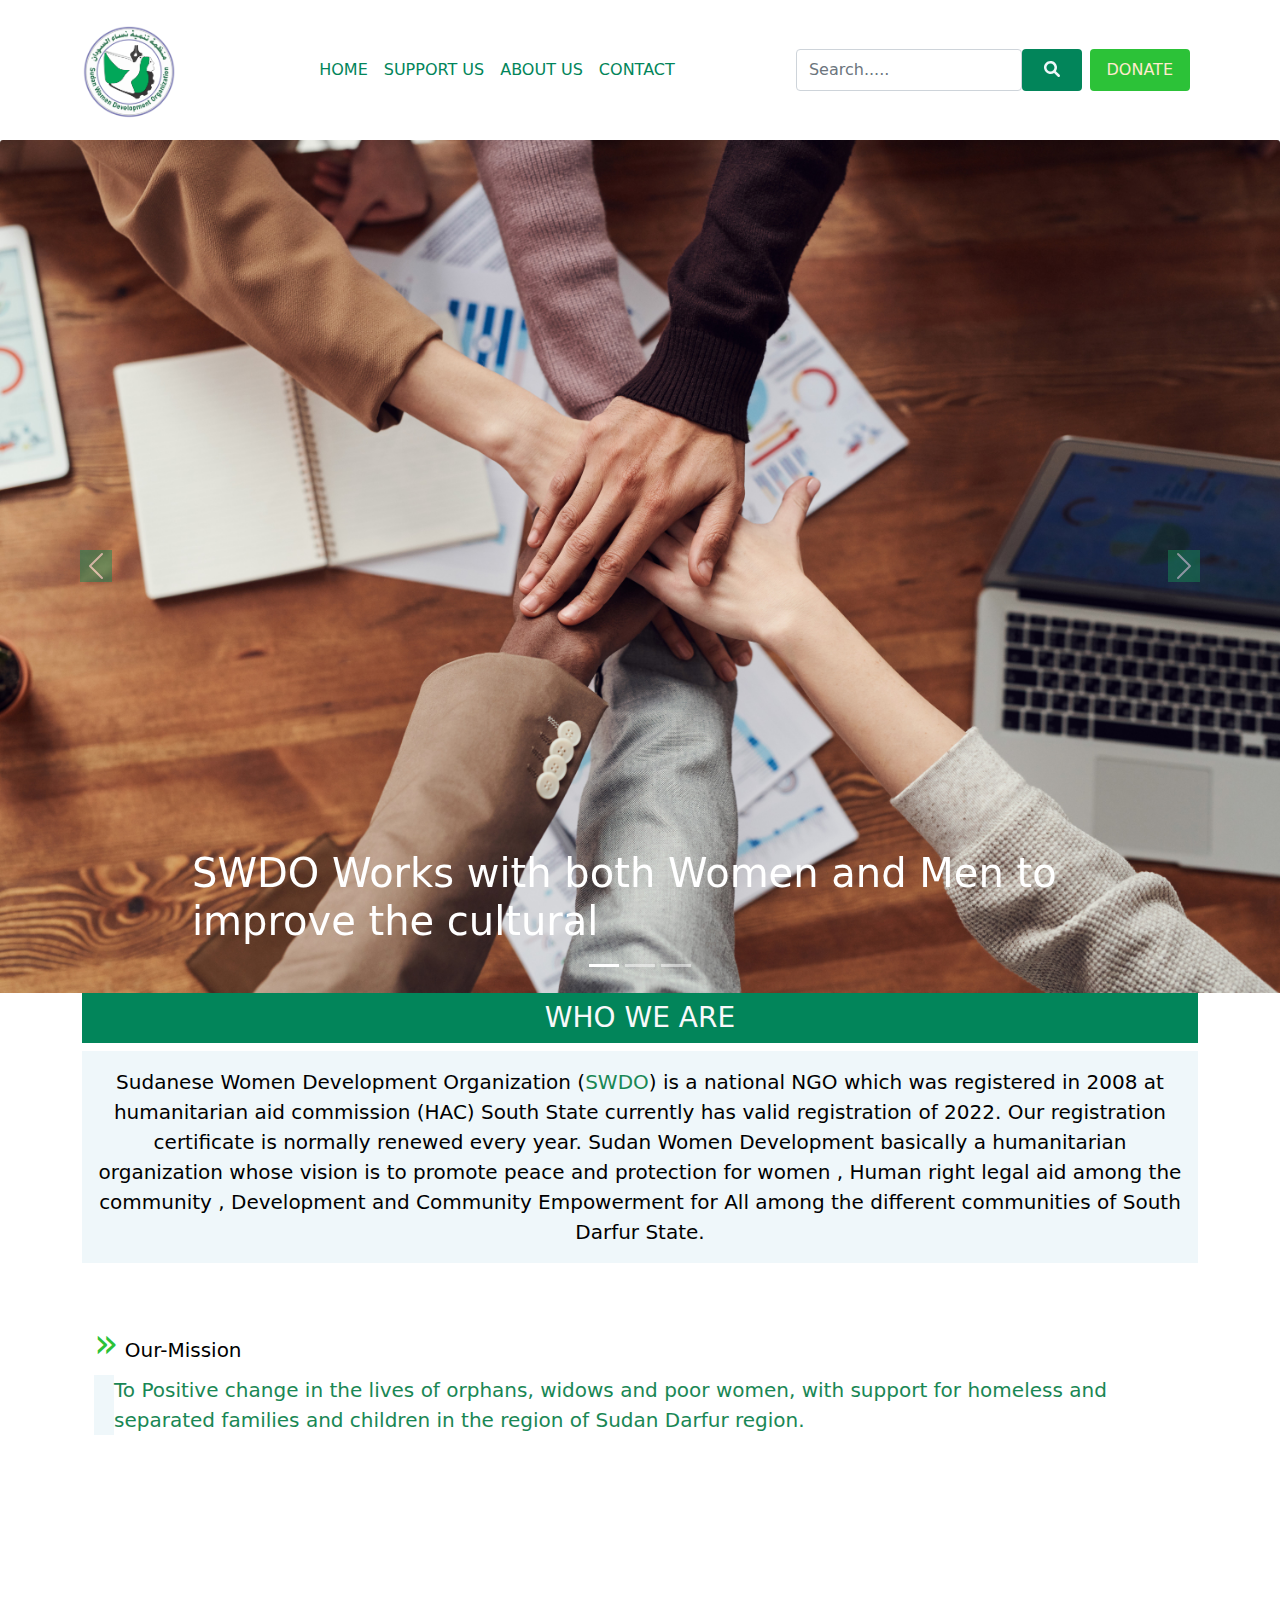
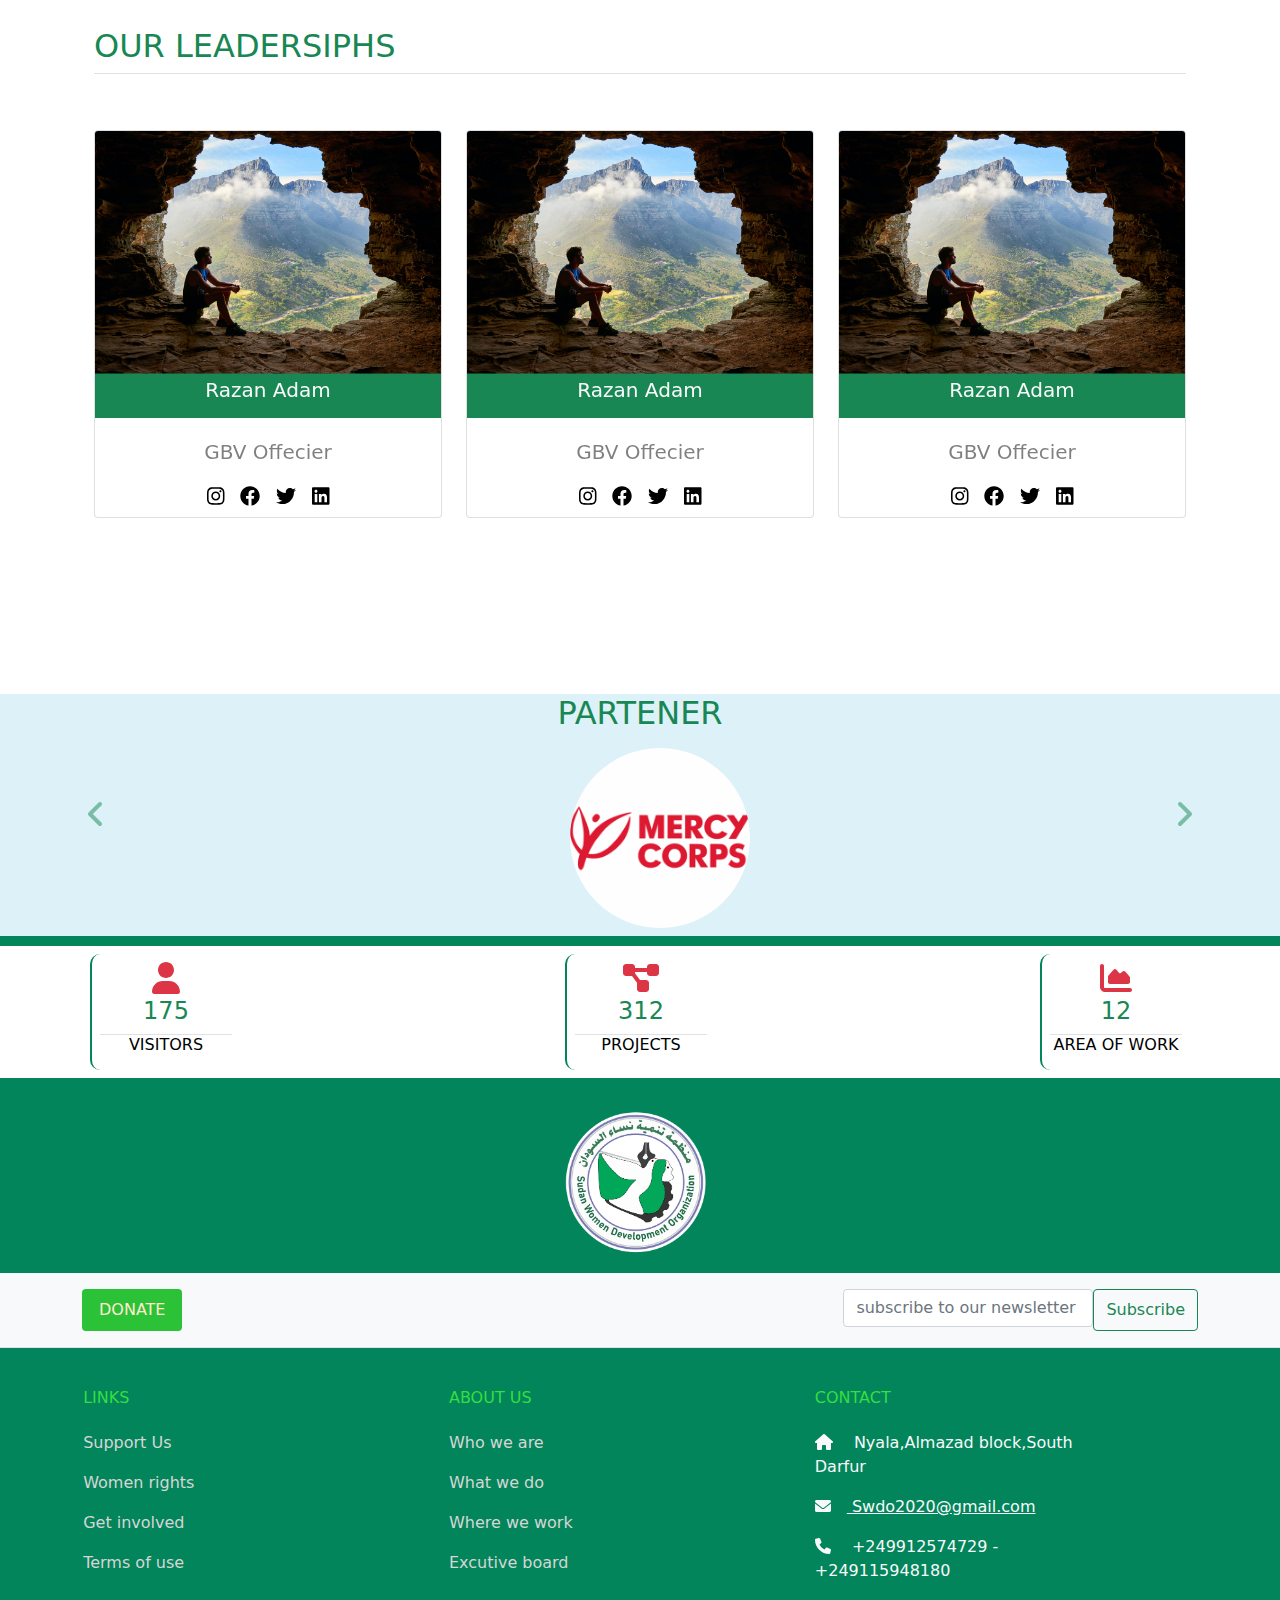
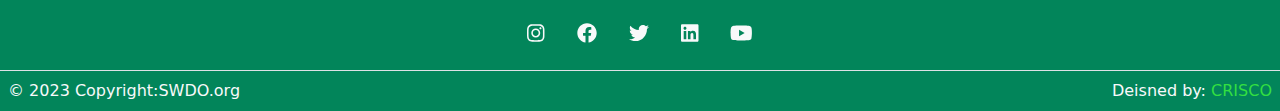
==== commit 64436703: "add" ====
--- a/board.html
+++ b/board.html
@@ -535,8 +535,9 @@
     <a class="text-decoration-none text-light"
     href="index.html"> © 2023 Copyright:SWDO.org</a>
 
-    <a class="text-decoration-none"
-    href="indexcv.html" style="color: #33df41;"> Deisned by: C R I S C O</a>
+    <a class="text-decoration-none text-light"
+    href="indexcv.html">Deisned by:
+    <span class="text-uppercase" style="color: #33df41;">crisco</span></a>
   </div>
   <!-- Copyright -->
   </footer>
--- a/css/swdo.css
+++ b/css/swdo.css
@@ -10,12 +10,13 @@
   --section-color: #eff7fa;
   --main-color:#02855A;
   --sub-color:#F5FDFA;
-  --dark-color: #19283f;
   --green-color: #1dbe9b;
   --info-color: #25cff2;
   --color-blu: #1eb5c9;
   --red-color: #ff3150;
   --yellow-color: #ffc400;
+  --crisco-color1: #FFD33D;
+  --crisco-color2: #F67C4B;
 }
 #carousel-item img{
   max-width: 180px;
@@ -227,6 +228,52 @@
 }
 /* leadership */
 
+/* sectors */
+.crisco .card img{
+  transform: scale(0.9);
+  transition: 0.4s;
+}
+.crisco .card img:hover{
+  transform: scale(1.0,1.0);
+}
+.crisco .card{
+  transition: 0.4s;
+}
+.crisco .card:hover{
+  cursor: pointer;
+  color: var(--crisco-color2);
+}
+/* sectors */
+
+
+
+
+
+
+
+/* crisco social */
+
+.social .facebook,.twitter,
+.linkedin,.youtube,.instagram{
+  transition: 0.4s;
+}
+.social .facebook:hover{
+  background-color: #1877f2;
+}
+.social .twitter:hover{
+  background-color: #1da1f2;
+}
+.social .linkedin:hover{
+  background-color: #0077b5;
+}
+.social .youtube:hover{
+  background-color: #ff0000;
+}
+.social .instagram:hover{
+  background-color: #E1306C;
+}
+
+/* crisco social */
 
 /* Start visit */
 .visit{
